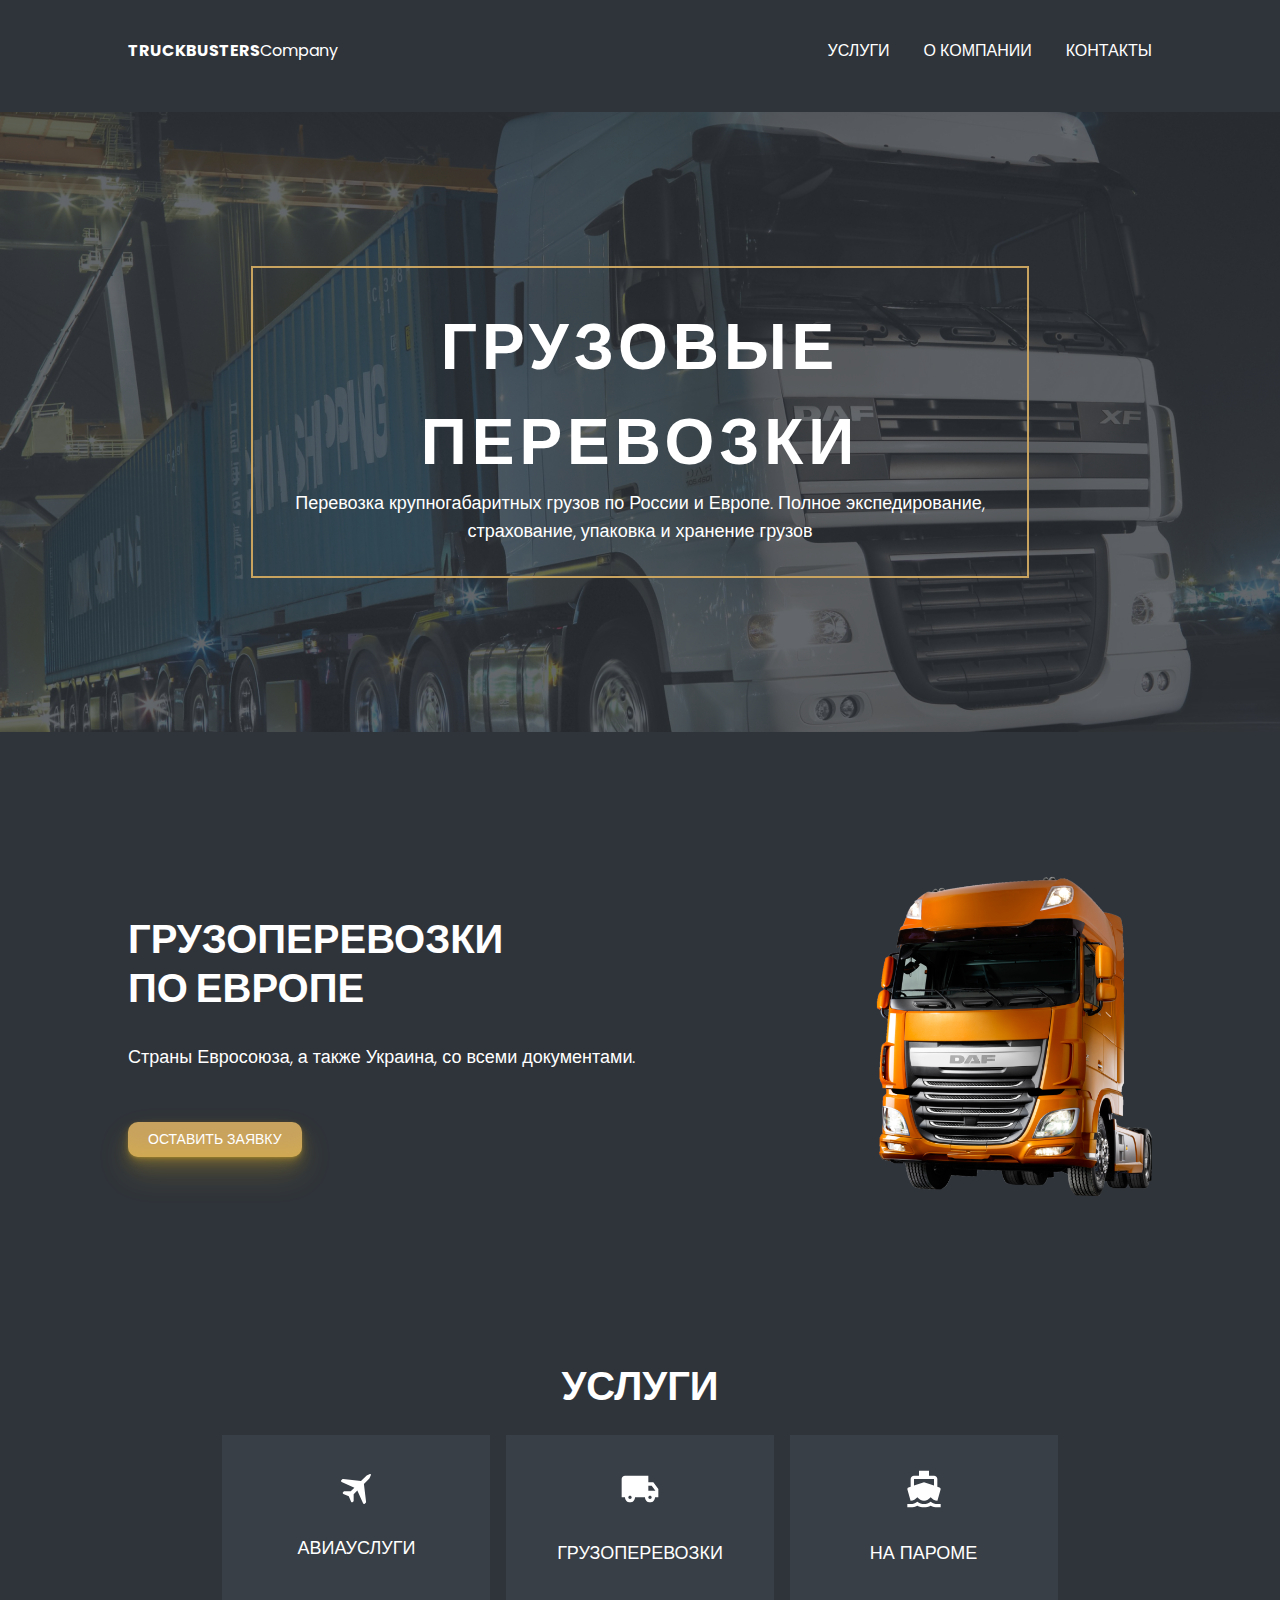
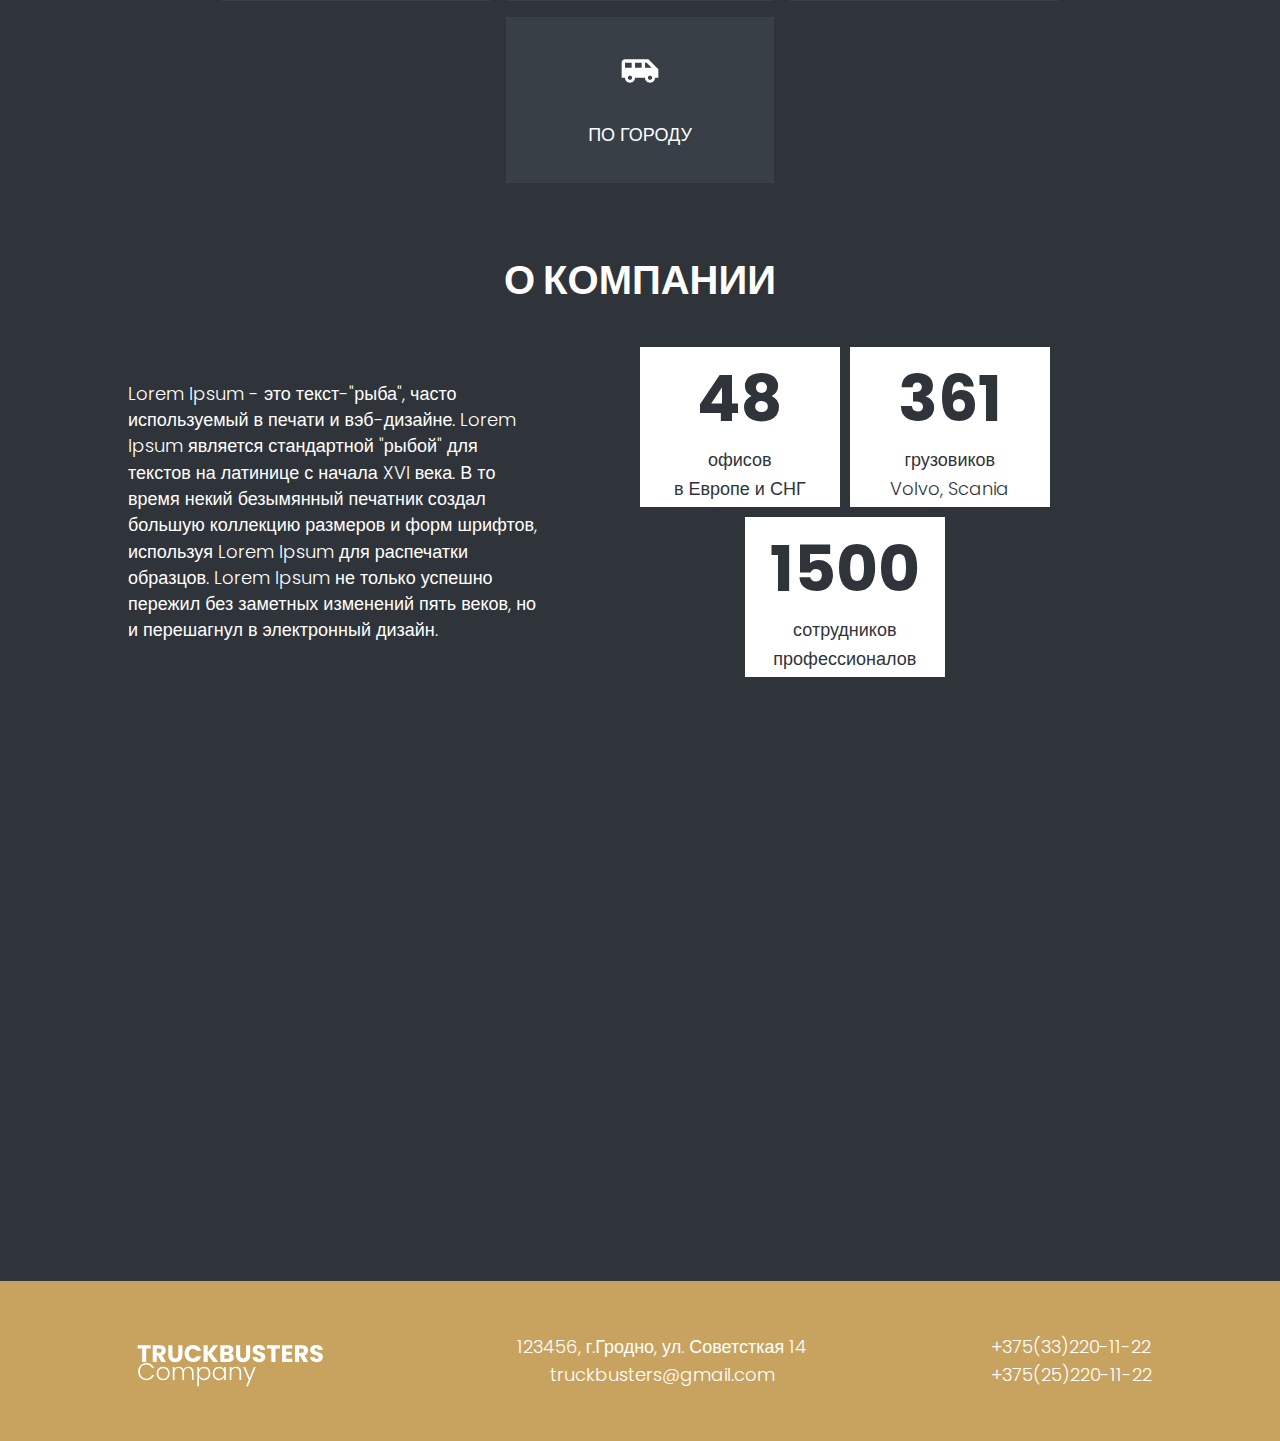
==== index.html @ eebf9e9f "UI fixes" ====
<!DOCTYPE html>
<html lang="ru">
<head>
    <meta charset="UTF-8"/>
    <meta http-equiv="X-UA-Compatible" content="IE=edge"/>
    <meta name="viewport" content="width=device-width, initial-scale=1.0"/>
    <link rel="stylesheet" href="./main.css"/>
    <title>TRUCKBUSTERS</title>
</head>
<body>
<nav class="nav">
    <div class="logo">
        <a href="./index.html"><strong>TRUCKBUSTERS</strong>Company</a>
    </div>
    <div class="nav-btns">
        <ul>
            <li><a href="#services">УСЛУГИ</a></li>
            <li><a href="#about-us">О КОМПАНИИ</a></li>
            <li><a href="#contacts">КОНТАКТЫ</a></li>
        </ul>
    </div>
</nav>
<section>
    <div
            style="
                    display: flex;
                    padding: 0 10%;
                    width: 100%;
                    height: 620px;
                    background-image: url(./media/MainImage.png);
                    background-position: center;
                    overflow: hidden;
                "
    >
        <div class="main__text">
            <div>
                <h1>грузовые перевозки</h1>
            </div>
            <div>
                <p>
                    Перевозка крупногабаритных грузов по России и
                    Европе. Полное экспедирование, страхование, упаковка
                    и хранение грузов
                </p>
            </div>
        </div>
    </div>
</section>
<section>
    <div class="scnd-screen">
        <div class="scnd-left">
            <div><h2>грузоперевозки</br>по европе</h2></div>
            <div style="margin: 30px 0 50px 0;">
                <p style="text-align: left;">
                    Страны Евросоюза, а также Украина, со всеми
                    документами.
                </p>
            </div>
            <div><a href="./form.html">
                <button class="form-btn" role="button">ОСТАВИТЬ ЗАЯВКУ</button>
            </a></div>
        </div>
        <div style="display: flex; align-items: center; justify-content: center; height: 75%">
            <img src="./media/daf-truck.png" alt="truck-img" style="aspect-ratio: 508/589; height: 320px; object-fit: contain"/>
        </div>
    </div>
</section>
<section>
    <div class="thrd-screen">
        <div style="text-align: center">
            <a id="services"></a>
            <h2>услуги</h2></a>
        </div>
        <div class="services">
            <a class="container-a" href="#open">
                <img src="./media/airplane-flight.svg"></img>
                <p>авиауслуги</p>
            </a>
            <a class="container-b" href="#open">
                <img src="./media/local_shipping.svg"></img>
                <p>грузоперевозки</p>
            </a>
            <a class="container-c" href="#open">
                <img src="./media/boat.svg"></img>
                <p>на пароме</p>
            </a>
            <a class="container-d" href="#open">
                <img src="./media/cityCar.svg"></img>
                <p>по городу</p>
            </a>
        </div>
    </div>
    <div id="modal" class="modal bounceIn">
        <div id="close_modal">+</div>
    <div class="modal_txt">Текст в модальном окне</div>
</div>
</section>
<section>
    <div class="frth-screen">
        <div>
            <a id='about-us'><h2>О КОМПАНИИ</h2></a>
        </div>
        <div style="display: flex; align-items: center; justify-content: space-evenly;">
            <div class="about-left">
                <p style="text-align: left; padding: 50px 0; line-height: 146.5%;">Lorem Ipsum - это текст-"рыба", часто
                    используемый в печати и вэб-дизайне. Lorem Ipsum является стандартной "рыбой" для текстов на латинице с
                    начала XVI века.
                    В то время некий безымянный печатник создал большую коллекцию размеров и форм шрифтов, используя Lorem
                    Ipsum для распечатки образцов.
                    Lorem Ipsum не только успешно пережил без заметных изменений пять веков, но и перешагнул в электронный
                    дизайн.</p>
            </div>
            <div class="about-right">
                <div class="block">
                    <h1>48</h1>
                    <p>офисов</br> в Европе и СНГ</p>
                </div>
                <div class="block">
                    <h1>361</h1>
                    <p>грузовиков</br>Volvo, Scania</p>
                </div>
                <div class="block">
                    <h1>1500</h1>
                    <p>сотрудников</br> профессионалов</p>
                </div>
            </div>
        </div>
    </div>
</section>
<section style="padding: 0; height: 550px">
    <iframe src="https://www.google.com/maps/embed?pb=!1m18!1m12!1m3!1d835.4663209471872!2d23.83007206125429!3d53.6816344120305!2m3!1f0!2f0!3f0!3m2!1i1024!2i768!4f13.1!3m3!1m2!1s0x46dfd625d04e0f91%3A0x3d5e65a04c38e688!2z0KHQvtCy0LXRgtGB0LrQsNGPINGD0LsuIDE0LCDQk9GA0L7QtNC90L4!5e0!3m2!1sru!2sby!4v1670261674907!5m2!1sru!2sby"
            width="100%" height="100%" style="border:0;" allowfullscreen="" loading="lazy"
            referrerpolicy="no-referrer-when-downgrade"></iframe>
</section>
<footer style="background-color: var(--gold); height: 160px;">
    <div style="display: flex; margin: 0 10%; align-items: center; justify-content: space-between; height: 100%;">
        <img src="./media/logo-footer.svg">
        <div style="display: flex; flex-direction: column;">
            <p>123456, г.Гродно, ул. Советсткая 14</p>
            <p>truckbusters@gmail.com</p>
        </div>
        <div style="display: flex; flex-direction: column;">
            <a id="contacts"><p>+375(33)220-11-22</p></a>
            <p>+375(25)220-11-22</p>
        </div>
    </div>
</footer>
<script src="./script.js"></script>
</body>
</html>
---- main.css ----
@import url("https://fonts.googleapis.com/css2?family=Poppins:wght@300;700&display=swap");
* {
    margin: 0;
    padding: 0;
    box-sizing: border-box;
    font-family: "Poppins", sans-serif;
}

:root {
    --dark: #2f343a;
    --gold: #c8a35f;
}
a {
    text-decoration: none;
    color: #fff;
    font-size: 16px;
    font-weight: 400;
    cursor: pointer;
}
h1 {
    display: inline-block;
    text-transform: uppercase;
    font-size: 64px;
    font-weight: bold;
    letter-spacing: 5px;
    color: #fff;
    text-align: center;
}
h2 {
    display: inline-block;
    text-transform: uppercase;
    font-size: 40px;
    font-weight: bold;
    color: #fff;
    text-align: left;
    line-height: 123.05%;
}

p {
    display: inline-block;
    font-family: "Poppins", sans-serif;
    font-size: 18px;
    font-weight: 300;
    color: #fff;
    text-align: center;
    line-height: 158.2%;
}
body {
    background-color: var(--dark);
    text-decoration: none;
    font-family: "Poppins", sans-serif;
}

section {
    padding: 0.75rem 0rem;
}

/* nav */
.nav {
    display: flex;
    height: 100px;
    justify-content: space-between;
    align-items: center;
    padding: 0 10%;
}
.nav-btns {
    gap: 30px;
}
ul li {
    list-style: none;
    display: inline-block;
}
li {
    padding-left: 30px;
}

/* main */

.main__text {
    display: flex;
    flex-direction: column;
    align-items: center;
    justify-content: center;
    margin: 15% 12%;
    border: 2px solid #c8a35f;
}

/* scnd screen */

.scnd-screen {
    display: flex;
    flex-direction: row;
    margin: 0 10%;
    min-height: 560px;
    align-items: center;
    justify-content: space-between;
}

.scnd-left {
    max-width: 50%;
}

.form-btn {
    background-color: #c8a35f;
    border-radius: 10px;
    box-shadow: rgba(252, 199, 41, 0.2) 0 -25px 18px -14px inset,
        rgba(252, 199, 41, 0.15) 0 1px 2px, rgba(252, 199, 41, 0.15) 0 2px 4px,
        rgba(252, 199, 41, 0.15) 0 4px 8px, rgba(252, 199, 41, 0.15) 0 8px 16px,
        rgba(252, 199, 41, 0.15) 0 16px 32px;
    color: #fff;
    cursor: pointer;
    display: inline-block;
    font-family: "Poppins", sans-serif;
    padding: 7px 20px;
    text-align: center;
    text-decoration: none;
    transition: all 250ms;
    border: 0;
    font-size: 14px;
    user-select: none;
    -webkit-user-select: none;
    touch-action: manipulation;
}

.form-btn:hover {
    box-shadow: rgba(252, 199, 41, 0.35) 0 -25px 18px -14px inset,
        rgba(252, 199, 41, 0.25) 0 1px 2px, rgba(252, 199, 41, 0.25) 0 2px 4px,
        rgba(252, 199, 41, 0.25) 0 4px 8px, rgba(252, 199, 41, 0.25) 0 8px 16px,
        rgba(252, 199, 41, 0.25) 0 16px 32px;
    transform: scale(1.05) rotate(-1deg);
}

/* third screen */

.thrd-screen {
    display: flex;
    flex-direction: column;
    padding: 0 10%;
    min-height: 467px;
    justify-content: space-evenly;
}

.container-a,
.container-b,
.container-c,
.container-d {
    display: flex;
    flex-direction: column;
    background-color: #393f47;
    width: 272px;
    height: 170px;
    border: 2px solid #2f343a;
    align-items: center;
    justify-content: center;
    cursor: pointer;
}

.container-a:hover,
.container-b:hover,
.container-c:hover,
.container-d:hover {
    background-color: #c8a35f;
    transition: ease-out 250ms;
}
.services {
    display: flex;
    flex-direction: row;
    justify-content: center;
    align-items: center;
    flex-wrap: wrap;
    gap: 0.725rem;
}

.services p {
    text-transform: uppercase;
    font-size: 18px;
    padding-top: 30px;
}

/* fourth screen*/

.frth-screen {
    display: flex;
    flex-direction: column;
    padding: 0 10%;
    min-height: 488px;
    justify-content: space-evenly;
    align-items: center;
}

.about-left {
    max-width: 40%;
}

.block {
    display: flex;
    flex-direction: column;
    align-items: center;
    justify-content: center;
    width: 200px;
    height: 160px;
    background-color: #fff;
    cursor: pointer;
}
.block:hover {
    box-shadow: rgba(252, 199, 41, 0.35) 0 -25px 18px -14px inset,
        rgba(252, 199, 41, 0.25) 0 1px 2px, rgba(252, 199, 41, 0.25) 0 2px 4px,
        rgba(252, 199, 41, 0.25) 0 4px 8px, rgba(252, 199, 41, 0.25) 0 8px 16px,
        rgba(252, 199, 41, 0.25) 0 16px 32px;
    transform: scale(1.05) rotate(-1deg);
    transition: all 250ms;
}
.block p {
    color: var(--dark);
}

.block h1 {
    color: var(--dark);
    letter-spacing: 0;
}
.about-right {
    display: flex;
    flex-wrap: wrap;
    align-items: center;
    justify-content: center;
    gap: 10px;
}

/* modal window */

.modal {
    display: none;
    background: #00000077;
    position: fixed;
    top: 0;
    left: 0;
    bottom: 0;
    right: 0;
    z-index: 2;
}
.modal_vis {
    display: block;
}
.body_block {
    overflow: hidden;
    margin-right: 17px;
}
#close_modal {
    color: #bfe2ff;
    font-size: 40px;
    font-weight: bold;
    font-family: "Poppins", sans-serif;
    width: 50px;
    height: 50px;
    line-height: 50px;
    text-align: center;
    margin: 20px;
    cursor: pointer;
    position: absolute;
    right: 0;
    transform: rotate(45deg);
    transition: all 0.6s;
    box-sizing: content-box;
}
#close_modal:hover {
    color: #fff;
    transform: rotate(135deg);
}
.modal_txt {
    box-shadow: 0 4px 12px rgba(0, 0, 0, 0.2), 0 16px 20px rgba(0, 0, 0, 0.2);
    background: #fff;
    padding: 30px;
    margin: 100px auto;
    max-width: 800px;
}
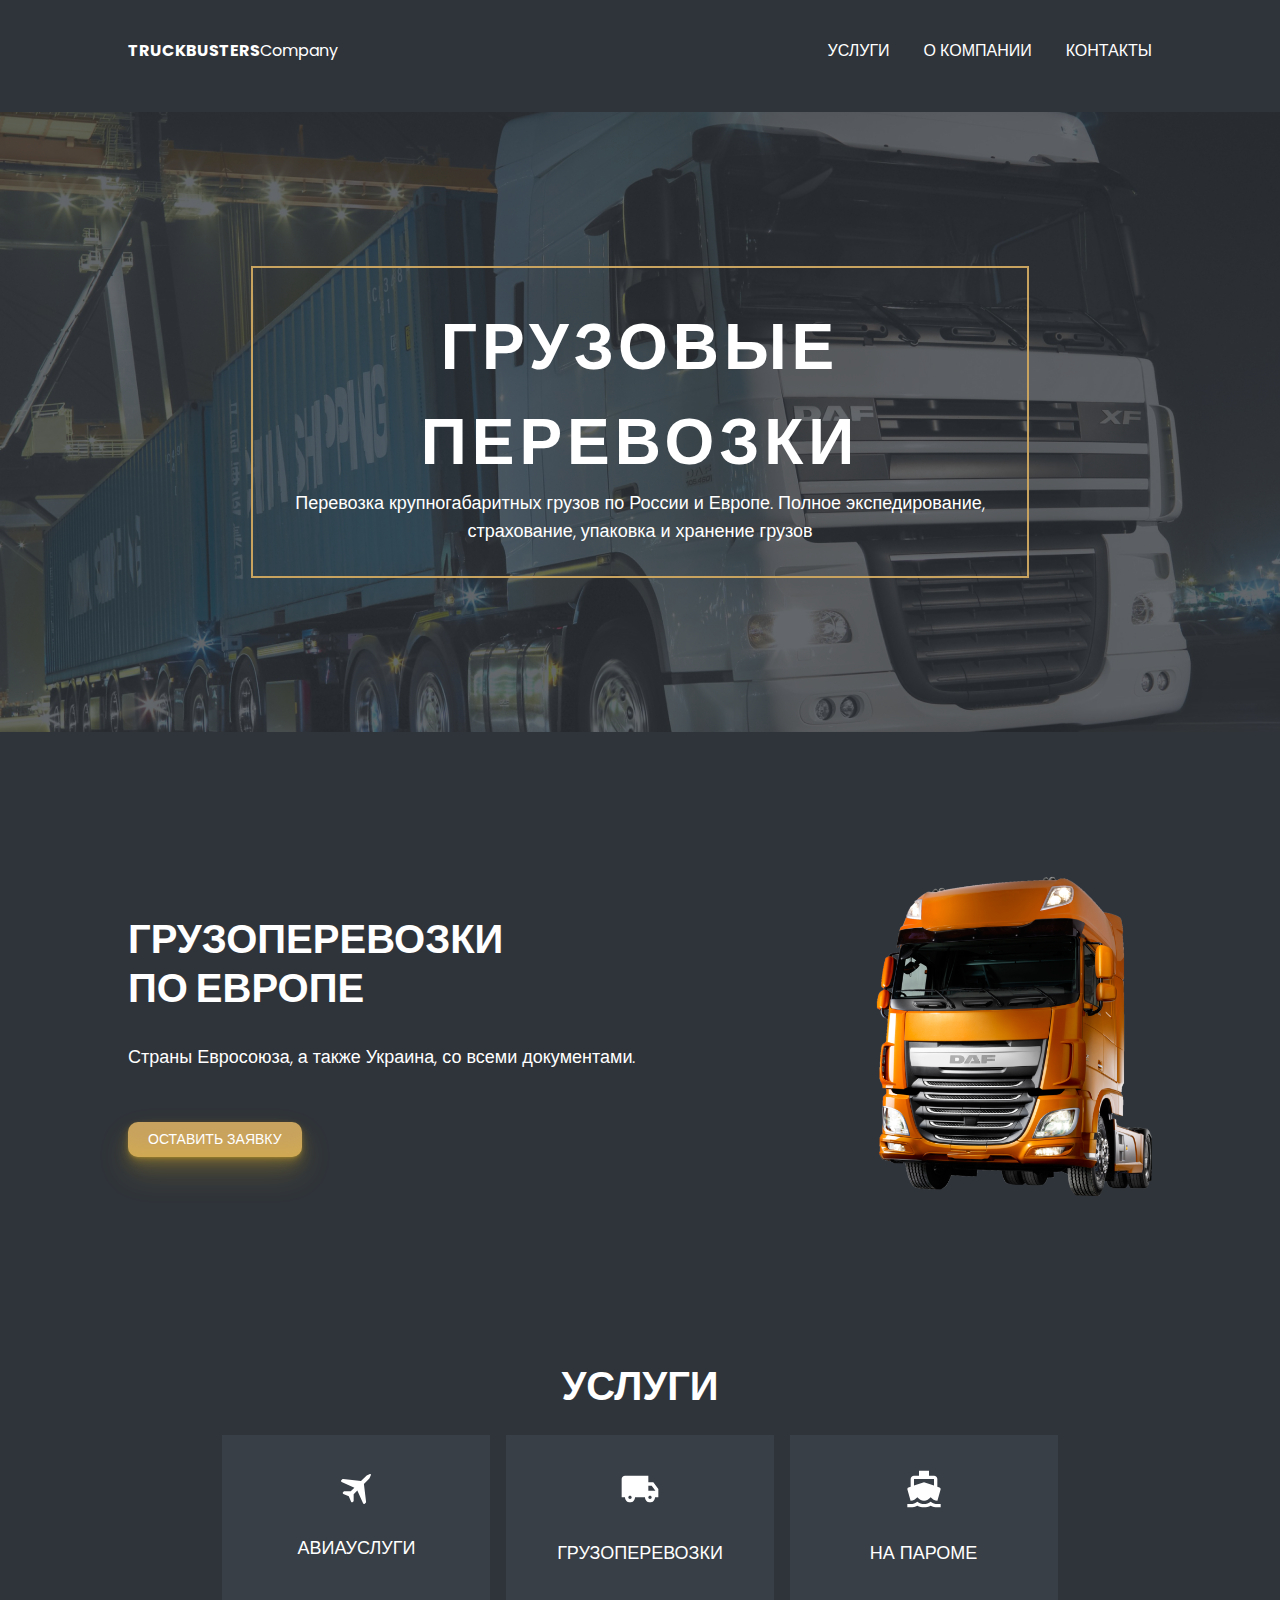
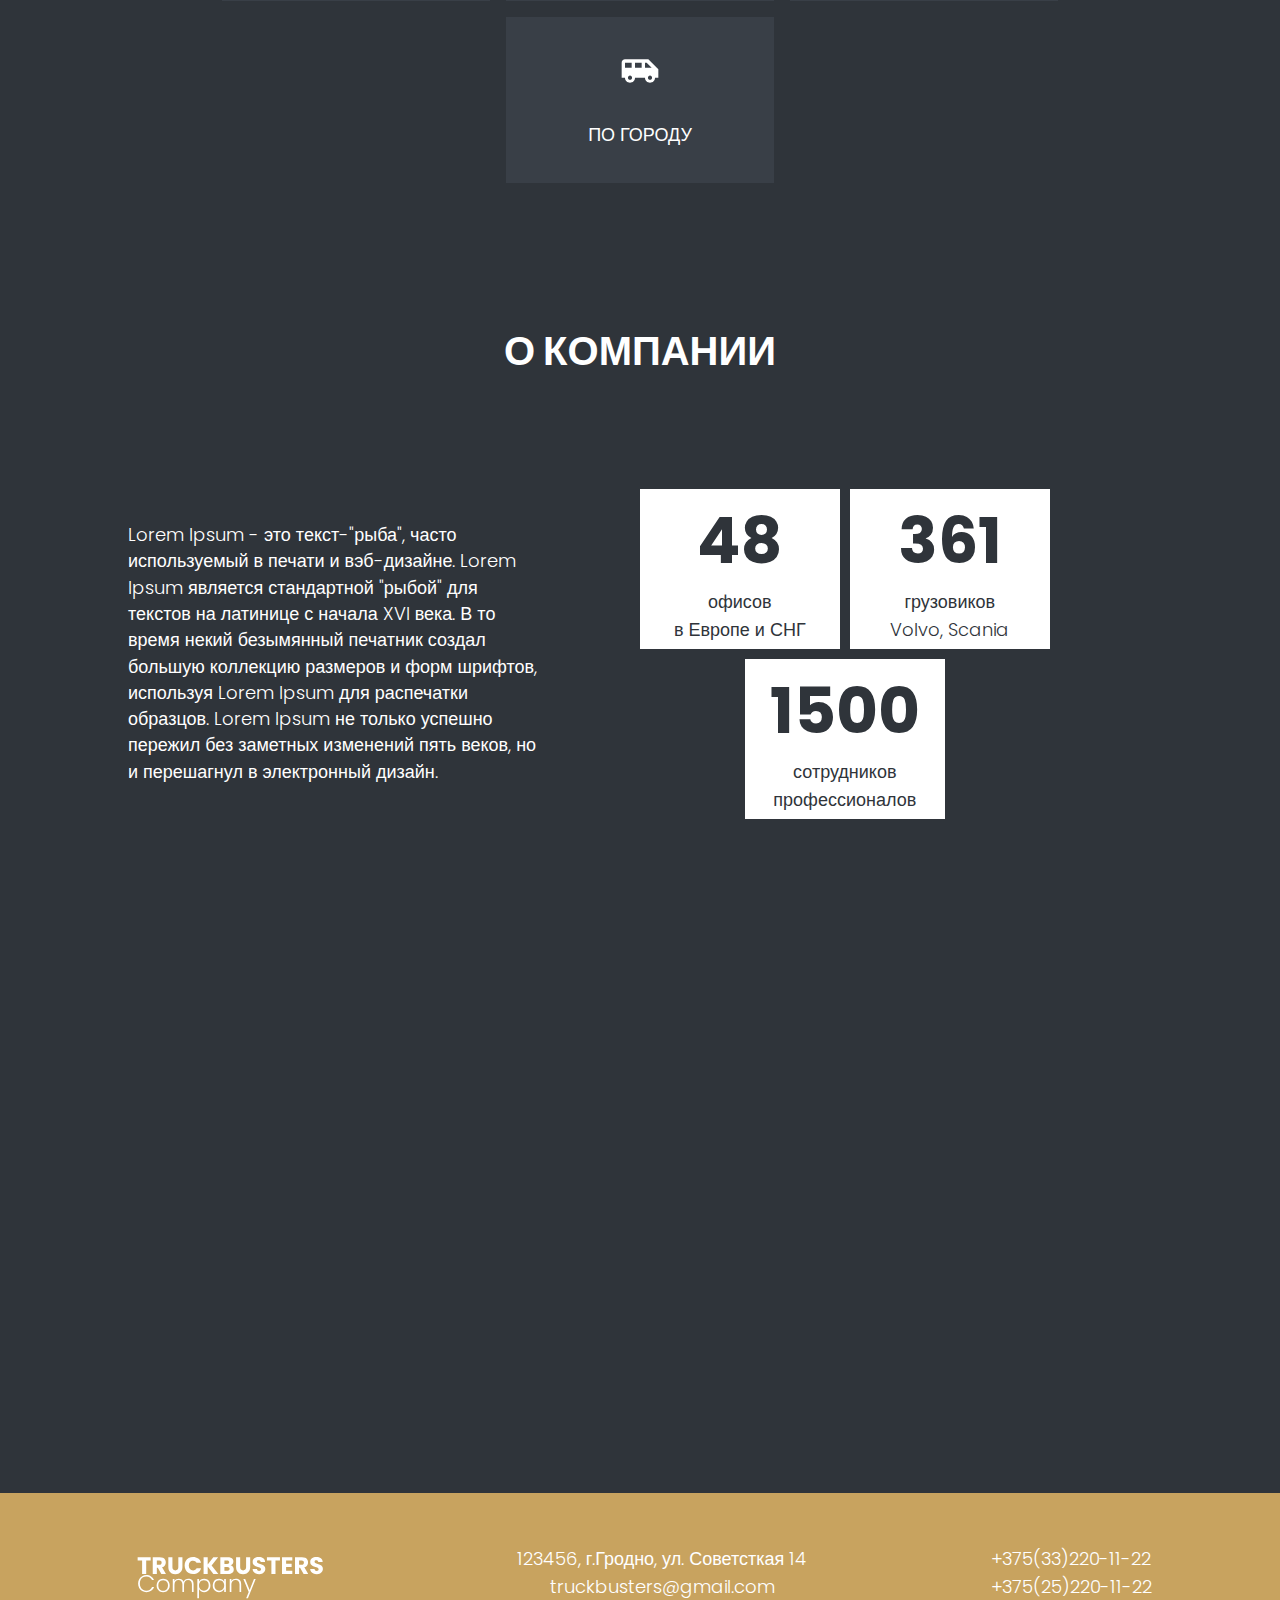
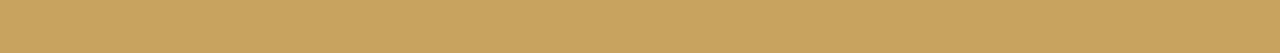
==== commit 5d58481f: "*Added media queries for tablets til 600px" ====
--- a/index.html
+++ b/index.html
@@ -19,18 +19,12 @@
             <li><a href="#contacts">КОНТАКТЫ</a></li>
         </ul>
     </div>
+    <div class="menu-btn">
+        <img src="./media/menu.svg">
+    </div>
 </nav>
 <section>
-    <div
-            style="
-                    display: flex;
-                    padding: 0 10%;
-                    width: 100%;
-                    height: 620px;
-                    background-image: url(./media/MainImage.png);
-                    background-position: center;
-                    overflow: hidden;
-                "
+    <div style="display: flex; padding: 0 10%; width: 100%; height: 620px; background-image: url(./media/MainImage.png); background-position: center; overflow: hidden;"
     >
         <div class="main__text">
             <div>
@@ -49,7 +43,7 @@
 <section>
     <div class="scnd-screen">
         <div class="scnd-left">
-            <div><h2>грузоперевозки</br>по европе</h2></div>
+            <div><h2>грузоперевозки<br/>по европе</h2></div>
             <div style="margin: 30px 0 50px 0;">
                 <p style="text-align: left;">
                     Страны Евросоюза, а также Украина, со всеми
@@ -61,7 +55,7 @@
             </a></div>
         </div>
         <div style="display: flex; align-items: center; justify-content: center; height: 75%">
-            <img src="./media/daf-truck.png" alt="truck-img" style="aspect-ratio: 508/589; height: 320px; object-fit: contain"/>
+            <img class="daf-truck" src="./media/daf-truck.png" alt="truck-img"/>
         </div>
     </div>
 </section>
@@ -69,31 +63,71 @@
     <div class="thrd-screen">
         <div style="text-align: center">
             <a id="services"></a>
-            <h2>услуги</h2></a>
+            <h2>услуги</h2>
         </div>
-        <div class="services">
-            <a class="container-a" href="#open">
-                <img src="./media/airplane-flight.svg"></img>
+        <div class="services" id="services_modals">
+            <div class="service_container" data-modal-id="flight">
+                <img alt="service picture" src="./media/airplane-flight.svg"/>
                 <p>авиауслуги</p>
-            </a>
-            <a class="container-b" href="#open">
-                <img src="./media/local_shipping.svg"></img>
+            </div>
+            <div class="service_container" data-modal-id="local_shipping">
+                <img alt="service picture" src="./media/local_shipping.svg"/>
                 <p>грузоперевозки</p>
-            </a>
-            <a class="container-c" href="#open">
-                <img src="./media/boat.svg"></img>
+            </div>
+            <div class="service_container" data-modal-id="boat">
+                <img alt="service picture" src="./media/boat.svg"/>
                 <p>на пароме</p>
-            </a>
-            <a class="container-d" href="#open">
-                <img src="./media/cityCar.svg"></img>
+            </div>
+            <div class="service_container" data-modal-id="car">
+                <img alt="service picture" src="./media/cityCar.svg"/>
                 <p>по городу</p>
-            </a>
+            </div>
         </div>
     </div>
-    <div id="modal" class="modal bounceIn">
-        <div id="close_modal">+</div>
-    <div class="modal_txt">Текст в модальном окне</div>
-</div>
+    <dialog id="flight">
+        <div class="modal_container">
+            <h2 style="text-align: center">Авиаперевозки от TruckBusters</h2>
+            <p>
+                Выгодно, быстро и надежно - это про авиаперевозки от TruckBusters!
+                <span>Lorem ipsum dolor sit amet, consectetur adipisicing elit. Blanditiis dolore expedita facere illo iure maxime ratione! Consectetur, dolorum, reiciendis! Ea in libero odit quas sunt? Incidunt laborum porro temporibus voluptatem?</span><span>Amet atque consequuntur cum deserunt eaque esse eveniet exercitationem harum laboriosam laborum minima molestiae nobis nulla odit officia quae quasi quo quos rerum sapiente soluta, sunt tenetur totam velit voluptas.</span>
+            </p>
+
+            <button class="modal_close">Закрыть</button>
+        </div>
+    </dialog>
+    <dialog id="local_shipping">
+        <div class="modal_container">
+            <h2 style="text-align: center">Грузоперевозки от TruckBusters</h2>
+            <p>
+                Выгодно, быстро и надежно - это про авиаперевозки от TruckBusters!
+                <span>Lorem ipsum dolor sit amet, consectetur adipisicing elit. Blanditiis dolore expedita facere illo iure maxime ratione! Consectetur, dolorum, reiciendis! Ea in libero odit quas sunt? Incidunt laborum porro temporibus voluptatem?</span><span>Amet atque consequuntur cum deserunt eaque esse eveniet exercitationem harum laboriosam laborum minima molestiae nobis nulla odit officia quae quasi quo quos rerum sapiente soluta, sunt tenetur totam velit voluptas.</span>
+            </p>
+
+            <button class="modal_close">Закрыть</button>
+        </div>
+    </dialog>
+    <dialog id="boat">
+        <div class="modal_container">
+            <h2 style="text-align: center">Перевозки на пароме от TruckBusters</h2>
+            <p>
+                Выгодно, быстро и надежно - это про авиаперевозки от TruckBusters!
+                <span>Lorem ipsum dolor sit amet, consectetur adipisicing elit. Blanditiis dolore expedita facere illo iure maxime ratione! Consectetur, dolorum, reiciendis! Ea in libero odit quas sunt? Incidunt laborum porro temporibus voluptatem?</span><span>Amet atque consequuntur cum deserunt eaque esse eveniet exercitationem harum laboriosam laborum minima molestiae nobis nulla odit officia quae quasi quo quos rerum sapiente soluta, sunt tenetur totam velit voluptas.</span>
+            </p>
+
+            <button class="modal_close">Закрыть</button>
+        </div>
+    </dialog>
+    <dialog id="car">
+        <div class="modal_container">
+            <h2 style="text-align: center">Городские перевозки от TruckBusters</h2>
+            <p>
+                Выгодно, быстро и надежно - это про авиаперевозки от TruckBusters!
+                <span>Lorem ipsum dolor sit amet, consectetur adipisicing elit. Blanditiis dolore expedita facere illo iure maxime ratione! Consectetur, dolorum, reiciendis! Ea in libero odit quas sunt? Incidunt laborum porro temporibus voluptatem?</span><span>Amet atque consequuntur cum deserunt eaque esse eveniet exercitationem harum laboriosam laborum minima molestiae nobis nulla odit officia quae quasi quo quos rerum sapiente soluta, sunt tenetur totam velit voluptas.</span>
+            </p>
+
+            <button class="modal_close">Закрыть</button>
+        </div>
+    </dialog>
 </section>
 <section>
     <div class="frth-screen">
@@ -103,25 +137,28 @@
         <div style="display: flex; align-items: center; justify-content: space-evenly;">
             <div class="about-left">
                 <p style="text-align: left; padding: 50px 0; line-height: 146.5%;">Lorem Ipsum - это текст-"рыба", часто
-                    используемый в печати и вэб-дизайне. Lorem Ipsum является стандартной "рыбой" для текстов на латинице с
+                    используемый в печати и вэб-дизайне. Lorem Ipsum является стандартной "рыбой" для текстов на
+                    латинице с
                     начала XVI века.
-                    В то время некий безымянный печатник создал большую коллекцию размеров и форм шрифтов, используя Lorem
+                    В то время некий безымянный печатник создал большую коллекцию размеров и форм шрифтов, используя
+                    Lorem
                     Ipsum для распечатки образцов.
-                    Lorem Ipsum не только успешно пережил без заметных изменений пять веков, но и перешагнул в электронный
+                    Lorem Ipsum не только успешно пережил без заметных изменений пять веков, но и перешагнул в
+                    электронный
                     дизайн.</p>
             </div>
             <div class="about-right">
                 <div class="block">
                     <h1>48</h1>
-                    <p>офисов</br> в Европе и СНГ</p>
+                    <p>офисов<br/> в Европе и СНГ</p>
                 </div>
                 <div class="block">
                     <h1>361</h1>
-                    <p>грузовиков</br>Volvo, Scania</p>
+                    <p>грузовиков<br/>Volvo, Scania</p>
                 </div>
                 <div class="block">
                     <h1>1500</h1>
-                    <p>сотрудников</br> профессионалов</p>
+                    <p>сотрудников<br/> профессионалов</p>
                 </div>
             </div>
         </div>
@@ -134,17 +171,17 @@
 </section>
 <footer style="background-color: var(--gold); height: 160px;">
     <div style="display: flex; margin: 0 10%; align-items: center; justify-content: space-between; height: 100%;">
-        <img src="./media/logo-footer.svg">
+        <img alt="logo" src="./media/logo-footer.svg">
         <div style="display: flex; flex-direction: column;">
-            <p>123456, г.Гродно, ул. Советсткая 14</p>
-            <p>truckbusters@gmail.com</p>
+            <p class="footer-p">123456, г.Гродно, ул. Советсткая 14</p>
+            <p class="footer-p">truckbusters@gmail.com</p>
         </div>
         <div style="display: flex; flex-direction: column;">
-            <a id="contacts"><p>+375(33)220-11-22</p></a>
-            <p>+375(25)220-11-22</p>
+            <a id="contacts"><p class="footer-p">+375(33)220-11-22</p></a>
+            <p class="footer-p">+375(25)220-11-22</p>
         </div>
     </div>
 </footer>
-<script src="./script.js"></script>
+<script defer src="./script.js"></script>
 </body>
 </html>
--- a/main.css
+++ b/main.css
@@ -1,4 +1,5 @@
 @import url("https://fonts.googleapis.com/css2?family=Poppins:wght@300;700&display=swap");
+
 * {
     margin: 0;
     padding: 0;
@@ -10,6 +11,7 @@
     --dark: #2f343a;
     --gold: #c8a35f;
 }
+
 a {
     text-decoration: none;
     color: #fff;
@@ -17,6 +19,7 @@
     font-weight: 400;
     cursor: pointer;
 }
+
 h1 {
     display: inline-block;
     text-transform: uppercase;
@@ -26,6 +29,7 @@
     color: #fff;
     text-align: center;
 }
+
 h2 {
     display: inline-block;
     text-transform: uppercase;
@@ -45,6 +49,7 @@
     text-align: center;
     line-height: 158.2%;
 }
+
 body {
     background-color: var(--dark);
     text-decoration: none;
@@ -52,7 +57,20 @@
 }
 
 section {
-    padding: 0.75rem 0rem;
+    padding: 0.75rem 0;
+}
+
+dialog {
+    background: var(--dark);
+    margin: auto;
+    border: 1px solid #161616;
+    border-radius: 0.625rem;
+    box-shadow: 3px 3px 29px -5px rgba(0, 0, 0, 0.55);
+    padding: 1rem;
+}
+
+dialog::backdrop {
+    background: rgba(9, 9, 9, 0.55);
 }
 
 /* nav */
@@ -63,17 +81,23 @@
     align-items: center;
     padding: 0 10%;
 }
+
 .nav-btns {
     gap: 30px;
 }
+
 ul li {
     list-style: none;
     display: inline-block;
 }
+
 li {
     padding-left: 30px;
 }
 
+.menu-btn {
+    display: none;
+}
 /* main */
 
 .main__text {
@@ -83,6 +107,7 @@
     justify-content: center;
     margin: 15% 12%;
     border: 2px solid #c8a35f;
+    padding: 1rem;
 }
 
 /* scnd screen */
@@ -104,9 +129,9 @@
     background-color: #c8a35f;
     border-radius: 10px;
     box-shadow: rgba(252, 199, 41, 0.2) 0 -25px 18px -14px inset,
-        rgba(252, 199, 41, 0.15) 0 1px 2px, rgba(252, 199, 41, 0.15) 0 2px 4px,
-        rgba(252, 199, 41, 0.15) 0 4px 8px, rgba(252, 199, 41, 0.15) 0 8px 16px,
-        rgba(252, 199, 41, 0.15) 0 16px 32px;
+    rgba(252, 199, 41, 0.15) 0 1px 2px, rgba(252, 199, 41, 0.15) 0 2px 4px,
+    rgba(252, 199, 41, 0.15) 0 4px 8px, rgba(252, 199, 41, 0.15) 0 8px 16px,
+    rgba(252, 199, 41, 0.15) 0 16px 32px;
     color: #fff;
     cursor: pointer;
     display: inline-block;
@@ -124,10 +149,16 @@
 
 .form-btn:hover {
     box-shadow: rgba(252, 199, 41, 0.35) 0 -25px 18px -14px inset,
-        rgba(252, 199, 41, 0.25) 0 1px 2px, rgba(252, 199, 41, 0.25) 0 2px 4px,
-        rgba(252, 199, 41, 0.25) 0 4px 8px, rgba(252, 199, 41, 0.25) 0 8px 16px,
-        rgba(252, 199, 41, 0.25) 0 16px 32px;
+    rgba(252, 199, 41, 0.25) 0 1px 2px, rgba(252, 199, 41, 0.25) 0 2px 4px,
+    rgba(252, 199, 41, 0.25) 0 4px 8px, rgba(252, 199, 41, 0.25) 0 8px 16px,
+    rgba(252, 199, 41, 0.25) 0 16px 32px;
     transform: scale(1.05) rotate(-1deg);
+}
+
+.daf-truck {
+    aspect-ratio: 508/589;
+    height: 320px;
+    object-fit: contain;
 }
 
 /* third screen */
@@ -140,10 +171,7 @@
     justify-content: space-evenly;
 }
 
-.container-a,
-.container-b,
-.container-c,
-.container-d {
+.service_container {
     display: flex;
     flex-direction: column;
     background-color: #393f47;
@@ -155,13 +183,16 @@
     cursor: pointer;
 }
 
-.container-a:hover,
-.container-b:hover,
-.container-c:hover,
-.container-d:hover {
+.service_container > * {
+    pointer-events: none;
+    user-select: none;
+}
+
+.service_container:hover {
     background-color: #c8a35f;
     transition: ease-out 250ms;
 }
+
 .services {
     display: flex;
     flex-direction: row;
@@ -177,13 +208,25 @@
     padding-top: 30px;
 }
 
+.modal_close {
+    width: fit-content;
+    padding: 0.5rem 2rem;
+}
+
+.modal_container {
+    display: flex;
+    flex-direction: column;
+    align-items: center;
+    gap: 0.675rem;
+}
+
 /* fourth screen*/
 
 .frth-screen {
     display: flex;
     flex-direction: column;
     padding: 0 10%;
-    min-height: 488px;
+    min-height: 700px;
     justify-content: space-evenly;
     align-items: center;
 }
@@ -202,14 +245,16 @@
     background-color: #fff;
     cursor: pointer;
 }
+
 .block:hover {
     box-shadow: rgba(252, 199, 41, 0.35) 0 -25px 18px -14px inset,
-        rgba(252, 199, 41, 0.25) 0 1px 2px, rgba(252, 199, 41, 0.25) 0 2px 4px,
-        rgba(252, 199, 41, 0.25) 0 4px 8px, rgba(252, 199, 41, 0.25) 0 8px 16px,
-        rgba(252, 199, 41, 0.25) 0 16px 32px;
+    rgba(252, 199, 41, 0.25) 0 1px 2px, rgba(252, 199, 41, 0.25) 0 2px 4px,
+    rgba(252, 199, 41, 0.25) 0 4px 8px, rgba(252, 199, 41, 0.25) 0 8px 16px,
+    rgba(252, 199, 41, 0.25) 0 16px 32px;
     transform: scale(1.05) rotate(-1deg);
     transition: all 250ms;
 }
+
 .block p {
     color: var(--dark);
 }
@@ -218,6 +263,7 @@
     color: var(--dark);
     letter-spacing: 0;
 }
+
 .about-right {
     display: flex;
     flex-wrap: wrap;
@@ -238,13 +284,16 @@
     right: 0;
     z-index: 2;
 }
+
 .modal_vis {
     display: block;
 }
+
 .body_block {
     overflow: hidden;
     margin-right: 17px;
 }
+
 #close_modal {
     color: #bfe2ff;
     font-size: 40px;
@@ -262,10 +311,12 @@
     transition: all 0.6s;
     box-sizing: content-box;
 }
+
 #close_modal:hover {
     color: #fff;
     transform: rotate(135deg);
 }
+
 .modal_txt {
     box-shadow: 0 4px 12px rgba(0, 0, 0, 0.2), 0 16px 20px rgba(0, 0, 0, 0.2);
     background: #fff;
@@ -273,3 +324,46 @@
     margin: 100px auto;
     max-width: 800px;
 }
+
+/* media queries */
+
+@media (max-width: 800px) {
+    h2 {
+        font-size: 32px;
+    }
+    p {
+        font-size: 16px;
+    }
+    .nav-btns {
+        display: none;
+    }
+    .menu-btn {
+        display: block;
+    }
+}
+
+@media (min-width: 800px) {
+    .nav-btns {
+        display: flex;
+    }
+}
+
+@media (max-width: 720px) {
+    h1 {
+        font-size: 40px;
+    }
+    h2 {
+        font-size: 24px;
+    }
+    .daf-truck {
+        height: 260px;
+    }
+    .footer-p {
+        font-size: 12px;
+    }
+}
+@media (max-width: 580px) {
+    h1 {
+        font-size: 32px;
+    }
+}
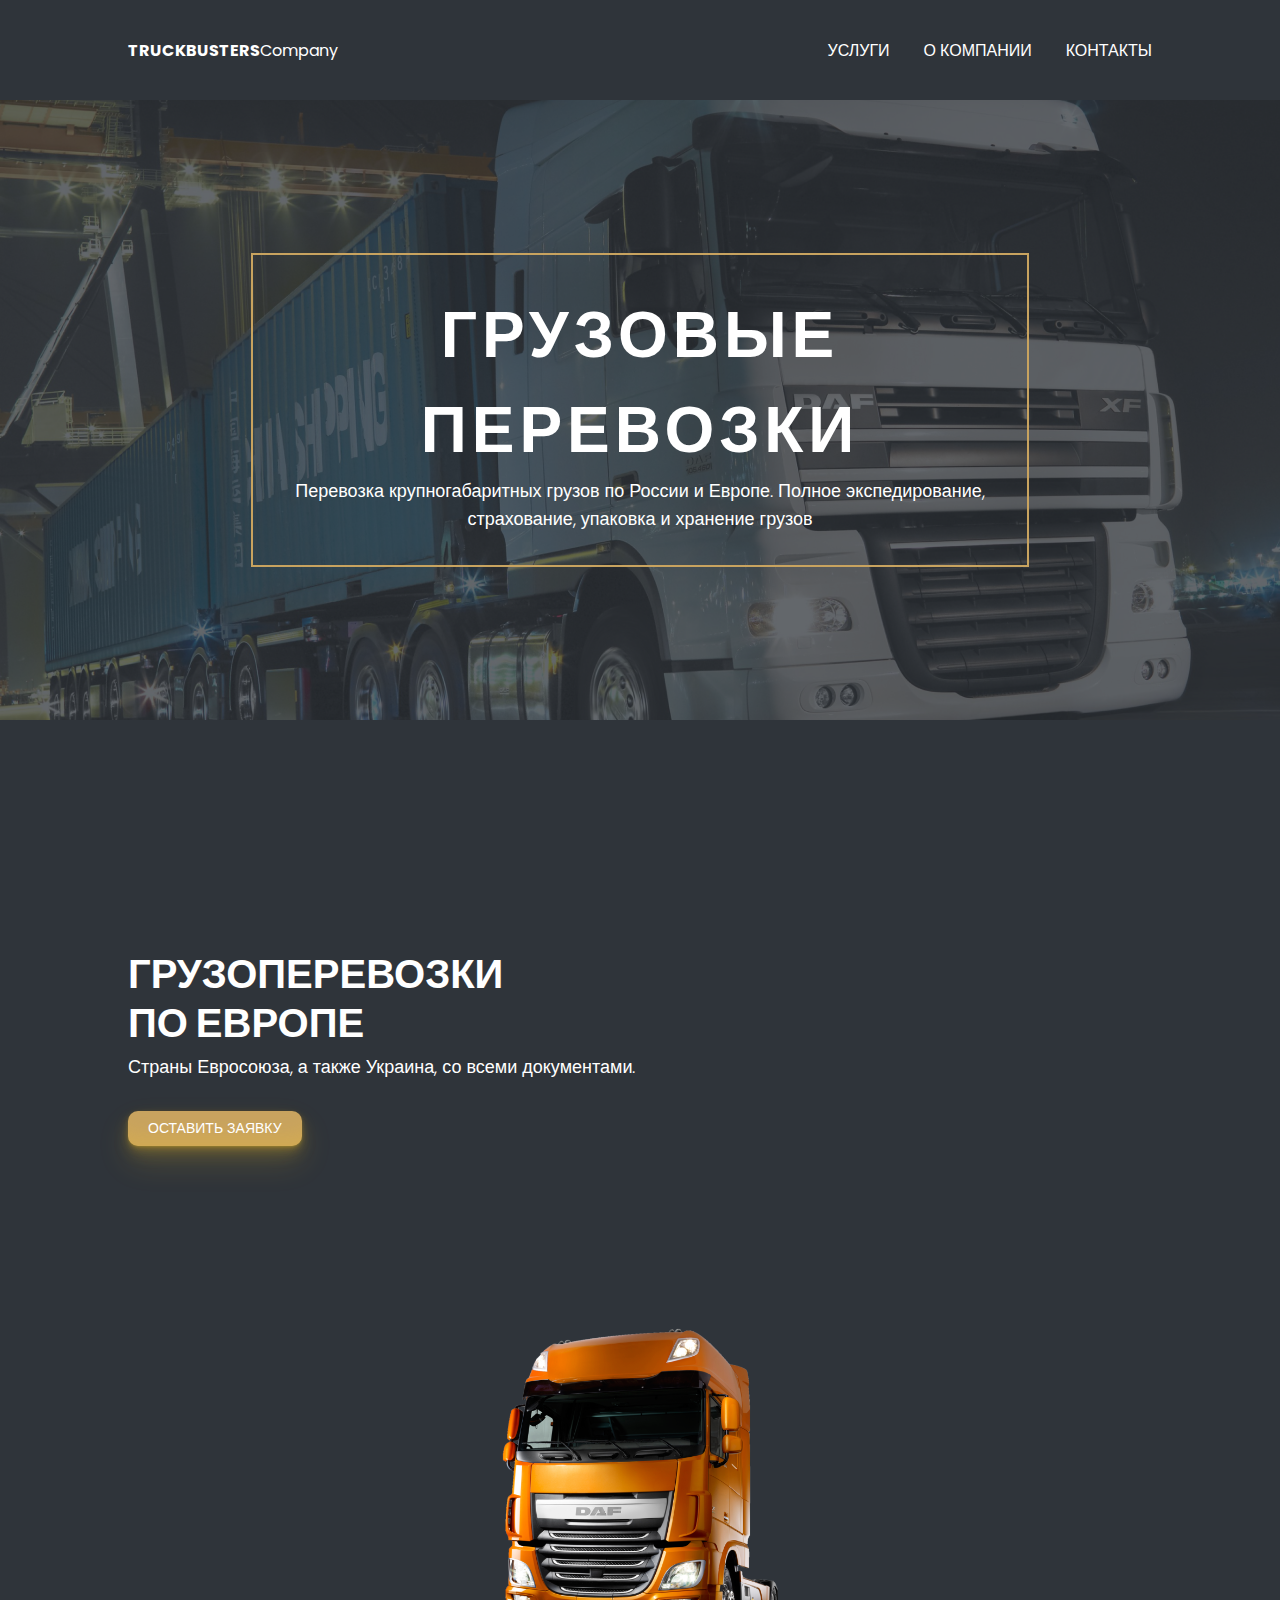
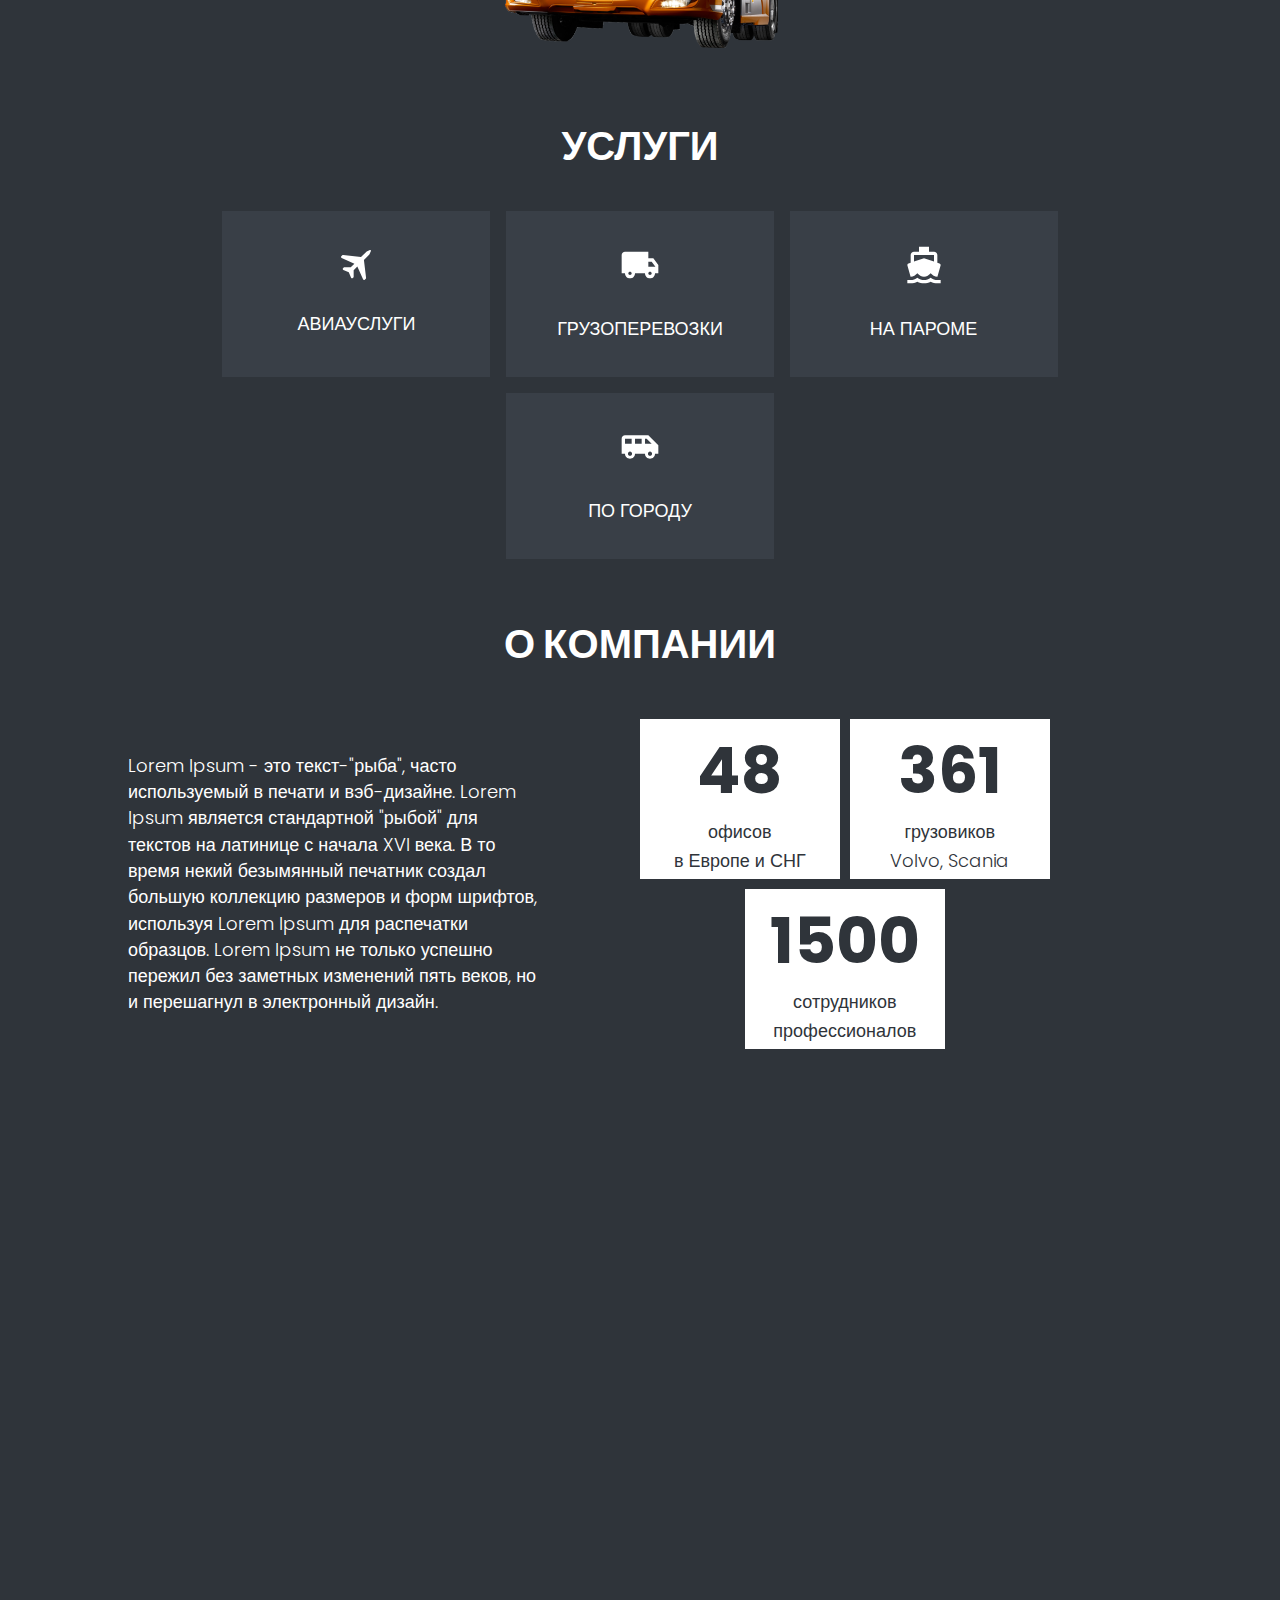
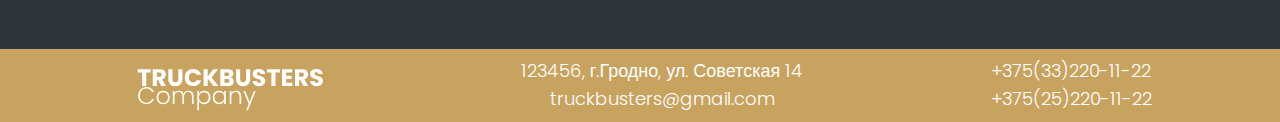
==== commit 3fe85d75: "* Implement responsive CSS styles" ====
--- a/index.html
+++ b/index.html
@@ -19,43 +19,36 @@
             <li><a href="#contacts">КОНТАКТЫ</a></li>
         </ul>
     </div>
-    <div class="menu-btn">
-        <img src="./media/menu.svg">
+    <div class="nav-burger">
+        <img alt="burger menu" src="media/menu-icon.svg" style="width: 100%; height: 100%; object-fit: contain"/>
     </div>
 </nav>
-<section>
-    <div style="display: flex; padding: 0 10%; width: 100%; height: 620px; background-image: url(./media/MainImage.png); background-position: center; overflow: hidden;"
-    >
-        <div class="main__text">
-            <div>
-                <h1>грузовые перевозки</h1>
-            </div>
-            <div>
-                <p>
-                    Перевозка крупногабаритных грузов по России и
-                    Европе. Полное экспедирование, страхование, упаковка
-                    и хранение грузов
-                </p>
-            </div>
+<section style="padding: 0;">
+    <div class="main_text_bg">
+        <div class="main_text">
+            <h1>грузовые перевозки</h1>
+            <p>
+                Перевозка крупногабаритных грузов по России и
+                Европе. Полное экспедирование, страхование, упаковка
+                и хранение грузов
+            </p>
         </div>
     </div>
 </section>
-<section>
+<section style="padding: 3rem 0;">
     <div class="scnd-screen">
         <div class="scnd-left">
-            <div><h2>грузоперевозки<br/>по европе</h2></div>
-            <div style="margin: 30px 0 50px 0;">
-                <p style="text-align: left;">
-                    Страны Евросоюза, а также Украина, со всеми
-                    документами.
-                </p>
-            </div>
-            <div><a href="./form.html">
+            <h2>грузоперевозки<br/>по европе</h2>
+            <p style="text-align: left; margin: 5px 0 30px 0;">
+                Страны Евросоюза, а также Украина, со всеми
+                документами.
+            </p>
+            <a href="./form.html">
                 <button class="form-btn" role="button">ОСТАВИТЬ ЗАЯВКУ</button>
             </a></div>
         </div>
         <div style="display: flex; align-items: center; justify-content: center; height: 75%">
-            <img class="daf-truck" src="./media/daf-truck.png" alt="truck-img"/>
+            <img src="./media/daf-truck.png" alt="truck-img" class="truck-img"/>
         </div>
     </div>
 </section>
@@ -169,19 +162,19 @@
             width="100%" height="100%" style="border:0;" allowfullscreen="" loading="lazy"
             referrerpolicy="no-referrer-when-downgrade"></iframe>
 </section>
-<footer style="background-color: var(--gold); height: 160px;">
-    <div style="display: flex; margin: 0 10%; align-items: center; justify-content: space-between; height: 100%;">
-        <img alt="logo" src="./media/logo-footer.svg">
-        <div style="display: flex; flex-direction: column;">
-            <p class="footer-p">123456, г.Гродно, ул. Советсткая 14</p>
-            <p class="footer-p">truckbusters@gmail.com</p>
-        </div>
-        <div style="display: flex; flex-direction: column;">
-            <a id="contacts"><p class="footer-p">+375(33)220-11-22</p></a>
-            <p class="footer-p">+375(25)220-11-22</p>
-        </div>
+<footer>
+    <img alt="logo" src="./media/logo-footer.svg">
+    <div style="display: flex; flex-direction: column;">
+        <p>123456, г.Гродно, ул. Советская 14</p>
+        <p>truckbusters@gmail.com</p>
+    </div>
+    <div style="display: flex; flex-direction: column;">
+        <a id="contacts"><p>+375(33)220-11-22</p></a>
+        <p>+375(25)220-11-22</p>
     </div>
 </footer>
+
+<!-- Modals script -->
 <script defer src="./script.js"></script>
 </body>
 </html>
--- a/main.css
+++ b/main.css
@@ -10,12 +10,13 @@
 :root {
     --dark: #2f343a;
     --gold: #c8a35f;
+    font-size: 16px;
 }
 
 a {
     text-decoration: none;
     color: #fff;
-    font-size: 16px;
+    font-size: 1rem;
     font-weight: 400;
     cursor: pointer;
 }
@@ -23,7 +24,7 @@
 h1 {
     display: inline-block;
     text-transform: uppercase;
-    font-size: 64px;
+    font-size: 4rem;
     font-weight: bold;
     letter-spacing: 5px;
     color: #fff;
@@ -33,7 +34,7 @@
 h2 {
     display: inline-block;
     text-transform: uppercase;
-    font-size: 40px;
+    font-size: 2.5rem;
     font-weight: bold;
     color: #fff;
     text-align: left;
@@ -43,7 +44,7 @@
 p {
     display: inline-block;
     font-family: "Poppins", sans-serif;
-    font-size: 18px;
+    font-size: 1.125rem;
     font-weight: 300;
     color: #fff;
     text-align: center;
@@ -73,6 +74,16 @@
     background: rgba(9, 9, 9, 0.55);
 }
 
+footer {
+    display: flex;
+    padding-block: 0.5rem;
+    padding-inline: 10%;
+    align-items: center;
+    justify-content: space-between;
+    height: 100%;
+    background-color: var(--gold);
+}
+
 /* nav */
 .nav {
     display: flex;
@@ -84,6 +95,12 @@
 
 .nav-btns {
     gap: 30px;
+}
+
+.nav-burger {
+    display: none;
+    width: 35px;
+    height: 35px;
 }
 
 ul li {
@@ -95,19 +112,30 @@
     padding-left: 30px;
 }
 
-.menu-btn {
-    display: none;
-}
 /* main */
 
-.main__text {
+.main_text_bg {
+    display: flex;
+    align-items: center;
+    justify-content: center;
+    padding-block: 0;
+    padding-inline: 10%;
+    width: 100%;
+    height: 620px;
+    background-image: url(./media/MainImage.png);
+    background-position: center;
+    overflow: hidden;
+}
+
+.main_text {
     display: flex;
     flex-direction: column;
     align-items: center;
     justify-content: center;
     margin: 15% 12%;
     border: 2px solid #c8a35f;
-    padding: 1rem;
+    padding: 2rem 1rem;
+    height: fit-content;
 }
 
 /* scnd screen */
@@ -122,6 +150,8 @@
 }
 
 .scnd-left {
+    display: flex;
+    flex-direction: column;
     max-width: 50%;
 }
 
@@ -155,12 +185,6 @@
     transform: scale(1.05) rotate(-1deg);
 }
 
-.daf-truck {
-    aspect-ratio: 508/589;
-    height: 320px;
-    object-fit: contain;
-}
-
 /* third screen */
 
 .thrd-screen {
@@ -169,6 +193,7 @@
     padding: 0 10%;
     min-height: 467px;
     justify-content: space-evenly;
+    gap: 24px;
 }
 
 .service_container {
@@ -226,9 +251,10 @@
     display: flex;
     flex-direction: column;
     padding: 0 10%;
-    min-height: 700px;
+    min-height: 488px;
     justify-content: space-evenly;
     align-items: center;
+    gap: 12px;
 }
 
 .about-left {
@@ -325,45 +351,122 @@
     max-width: 800px;
 }
 
-/* media queries */
-
-@media (max-width: 800px) {
-    h2 {
-        font-size: 32px;
-    }
-    p {
-        font-size: 16px;
-    }
+.truck-img {
+    aspect-ratio: 508/589;
+    height: 320px;
+    object-fit: contain;
+}
+
+.about-text {
+    text-align: left;
+    padding: 50px 0;
+    line-height: 146.5%;
+}
+
+.about-container {
+    display: flex;
+    align-items: center;
+    justify-content: space-evenly;
+}
+
+@media screen and (max-width: 768px) {
+    .nav {
+        padding: 0 6%;
+    }
+
     .nav-btns {
         display: none;
     }
-    .menu-btn {
-        display: block;
-    }
-}
-
-@media (min-width: 800px) {
-    .nav-btns {
-        display: flex;
-    }
-}
-
-@media (max-width: 720px) {
+
+    .nav-burger {
+        display: inherit;
+    }
+
+    footer {
+        padding-inline: 6%;
+        flex-direction: column;
+        gap: 0.75rem;
+    }
+
     h1 {
-        font-size: 40px;
-    }
+        font-size: 3rem;
+    }
+
     h2 {
-        font-size: 24px;
-    }
-    .daf-truck {
-        height: 260px;
-    }
-    .footer-p {
-        font-size: 12px;
-    }
-}
-@media (max-width: 580px) {
+        font-size: 1.75rem;
+    }
+
+    p {
+        font-size: 0.875rem;
+    }
+
+    .main_text {
+        margin: 0;
+    }
+
+    .main_text_bg {
+        padding-inline: 6%;
+    }
+
+    .truck-img {
+        height: 240px;
+    }
+
+    .block {
+        width: 160px;
+        height: 140px;
+    }
+
+    .about-right {
+        width: min-content;
+    }
+
+    .about-left {
+        max-width: 60%;
+    }
+
+    .about-text {
+        text-align: justify;
+    }
+
+    .about-container {
+        gap: 18px;
+    }
+
+    .scnd-screen {
+        flex-direction: column;
+        min-height: 0;
+        gap: 48px;
+    }
+
+    .scnd-left {
+        max-width: 95%;
+    }
+}
+
+@media screen and (max-width: 400px) {
+    .nav {
+        padding: 0 4%;
+    }
+
     h1 {
-        font-size: 32px;
-    }
-}
+        font-size: 2.5rem;
+    }
+
+    h2 {
+        font-size: 1.25rem;
+    }
+
+    p {
+        font-size: 0.75rem;
+    }
+
+    .block {
+        width: 130px;
+        height: 105px;
+    }
+
+    .main_text {
+        word-break: break-word;
+    }
+}
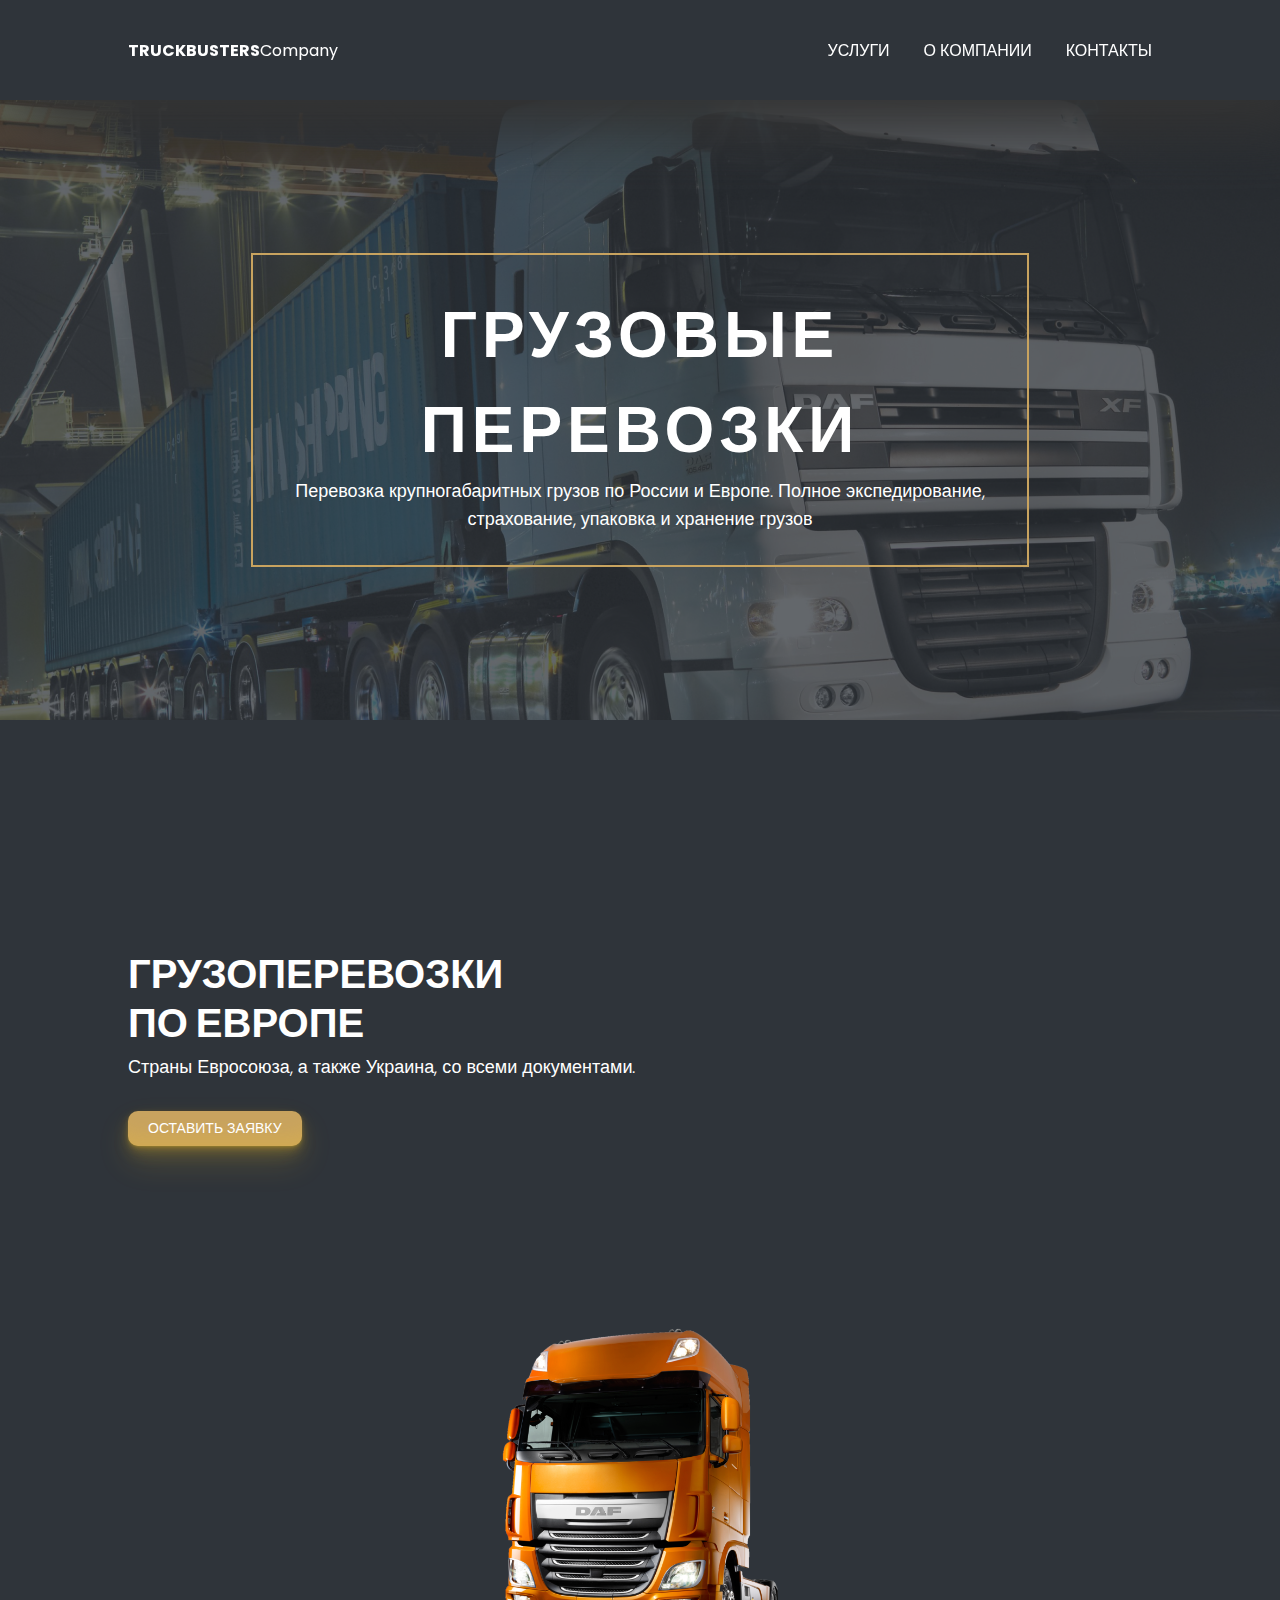
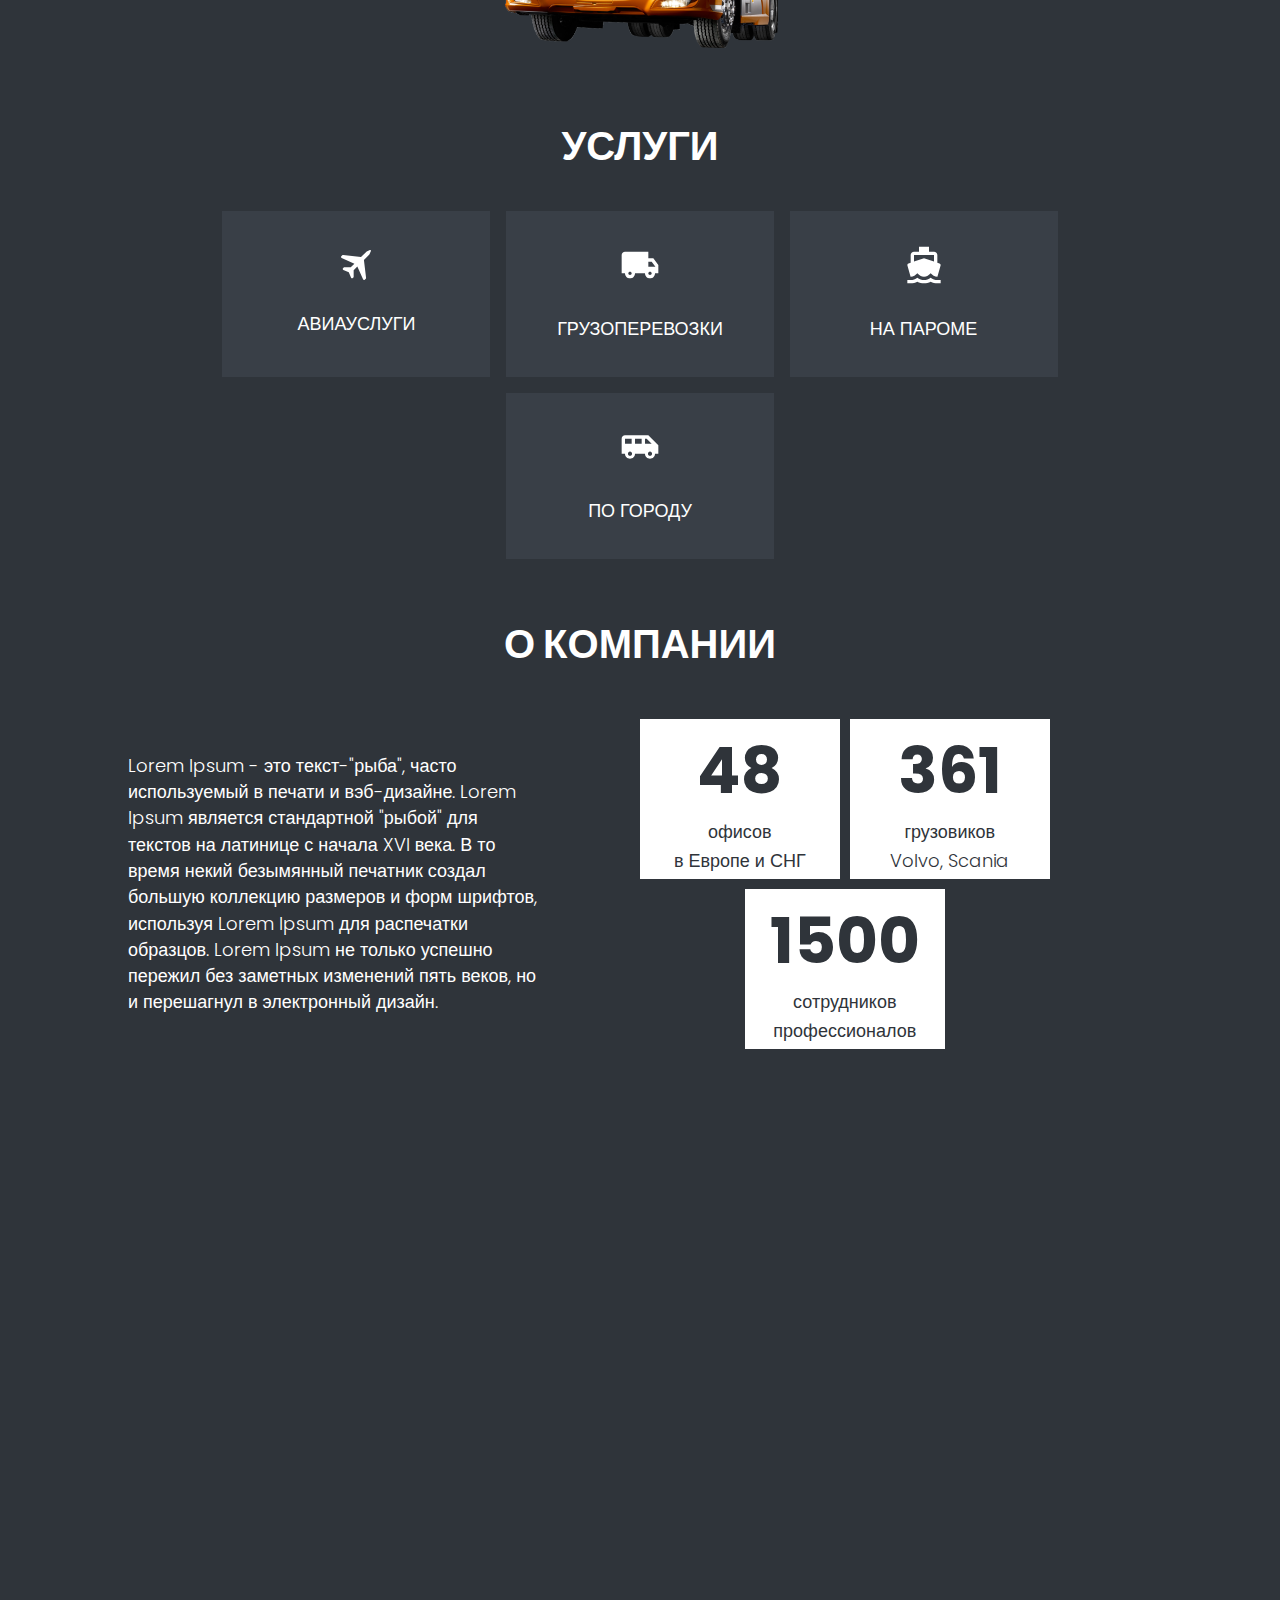
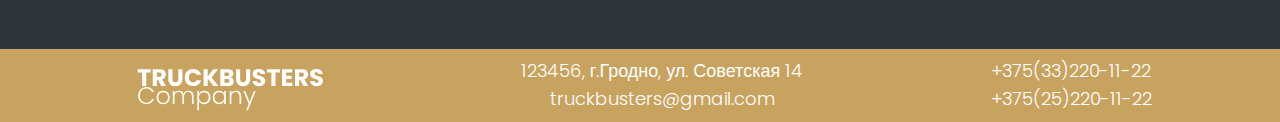
==== commit 3a767d6b: "* Implement fullscreen burger menu" ====
--- a/index.html
+++ b/index.html
@@ -19,8 +19,18 @@
             <li><a href="#contacts">КОНТАКТЫ</a></li>
         </ul>
     </div>
-    <div class="nav-burger">
-        <img alt="burger menu" src="media/menu-icon.svg" style="width: 100%; height: 100%; object-fit: contain"/>
+    <div class="nav-burger" id="burger_button">
+        <img alt="burger menu" src="media/menu-icon.svg"
+             style="width: 100%; height: 100%; object-fit: contain; pointer-events: none; user-select: none;"/>
+    </div>
+
+    <!-- mobile-only fullscreen menu -->
+    <div class="menu_mobile hidden" id="menu_mobile">
+        <ul style="display: flex; flex-direction: column; gap: 12px;" id="mobile_menu_links">
+            <li style="padding: 0"><a style="font-size: 1.75rem; font-weight: bold" href="#services">УСЛУГИ</a></li>
+            <li style="padding: 0"><a style="font-size: 1.75rem; font-weight: bold" href="#about-us">О КОМПАНИИ</a></li>
+            <li style="padding: 0"><a style="font-size: 1.75rem; font-weight: bold" href="#contacts">КОНТАКТЫ</a></li>
+        </ul>
     </div>
 </nav>
 <section style="padding: 0;">
--- a/main.css
+++ b/main.css
@@ -91,6 +91,10 @@
     justify-content: space-between;
     align-items: center;
     padding: 0 10%;
+    position: sticky;
+    top: 0;
+    background: var(--dark);
+    box-shadow: 30px 30px 59px #343434, -30px -30px 59px #464646;
 }
 
 .nav-btns {
@@ -101,6 +105,8 @@
     display: none;
     width: 35px;
     height: 35px;
+    z-index: 55;
+    cursor: pointer;
 }
 
 ul li {
@@ -369,6 +375,22 @@
     justify-content: space-evenly;
 }
 
+.menu_mobile {
+    position: fixed;
+    inset: 0;
+    width: 100vw;
+    height: 100vh;
+    display: flex;
+    justify-content: center;
+    align-items: center;
+    z-index: 50;
+    background: rgba(9, 9, 9, 0.75);
+}
+
+.menu_mobile.hidden {
+    display: none;
+}
+
 @media screen and (max-width: 768px) {
     .nav {
         padding: 0 6%;
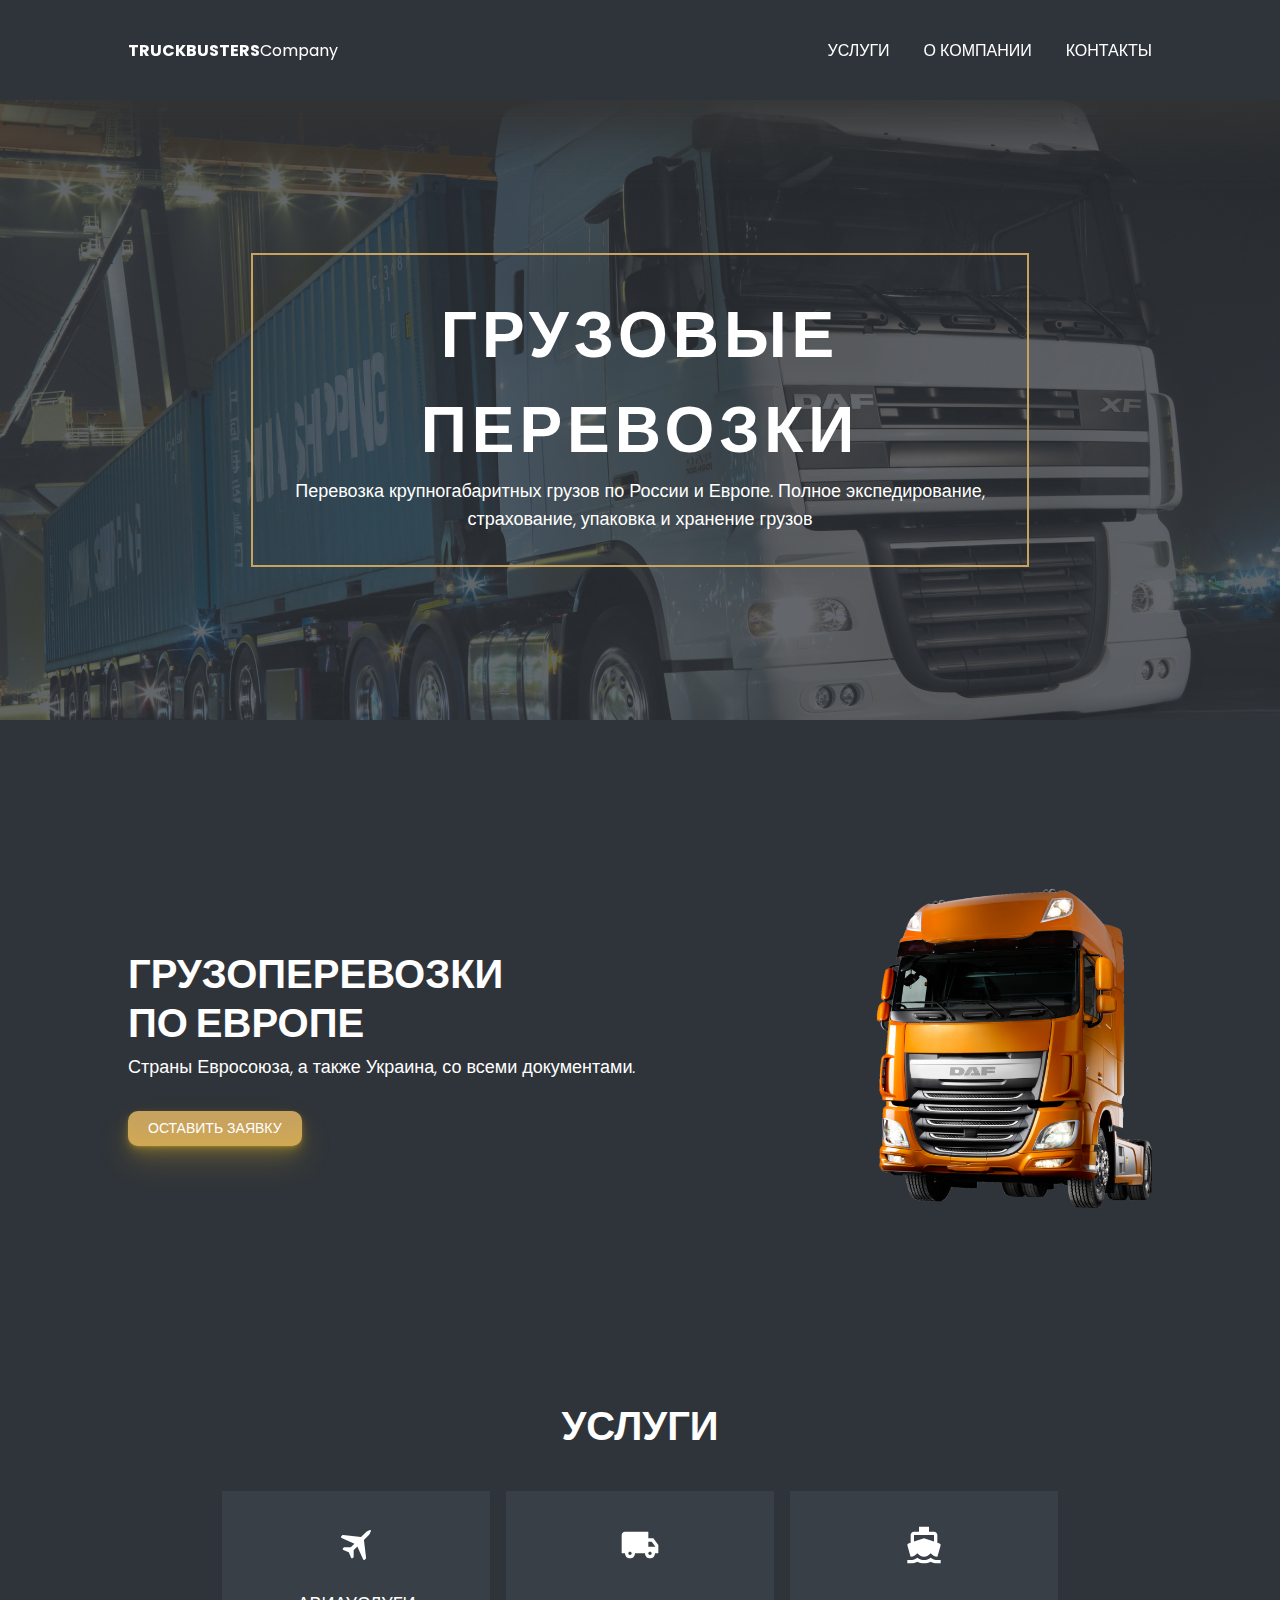
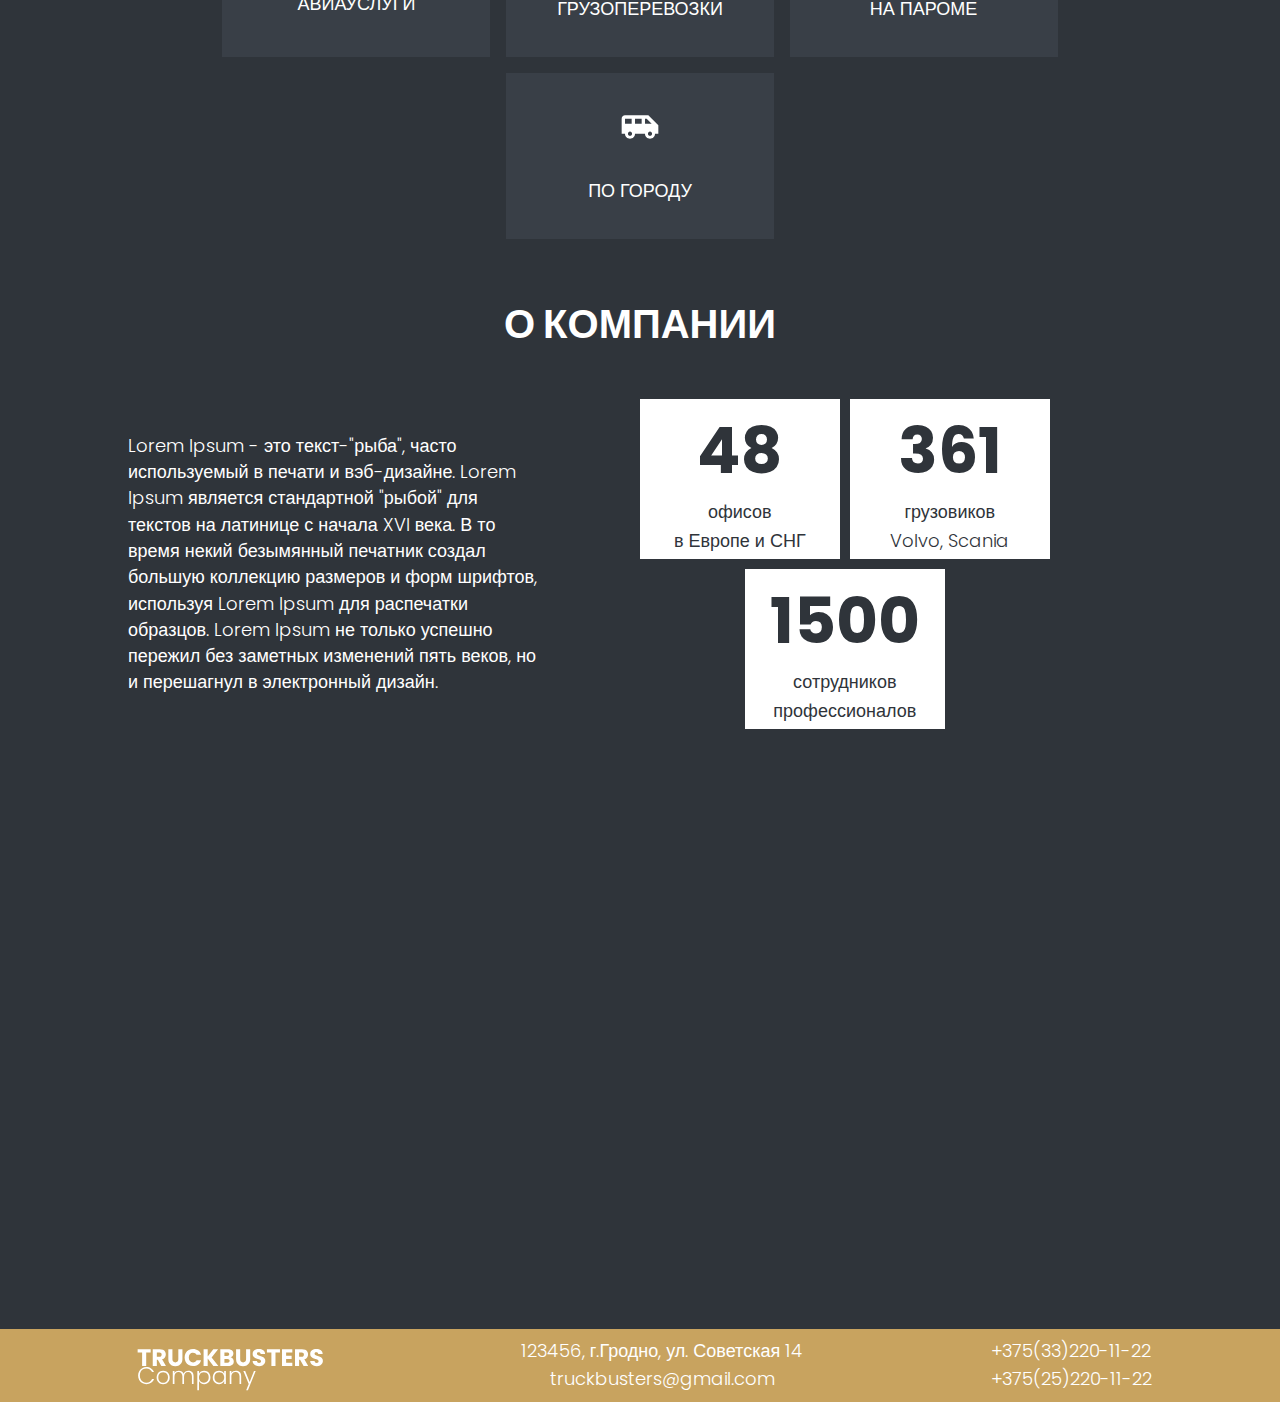
==== commit 62897945: "* Fix truck image on mobile devices" ====
--- a/index.html
+++ b/index.html
@@ -55,7 +55,7 @@
             </p>
             <a href="./form.html">
                 <button class="form-btn" role="button">ОСТАВИТЬ ЗАЯВКУ</button>
-            </a></div>
+            </a>
         </div>
         <div style="display: flex; align-items: center; justify-content: center; height: 75%">
             <img src="./media/daf-truck.png" alt="truck-img" class="truck-img"/>
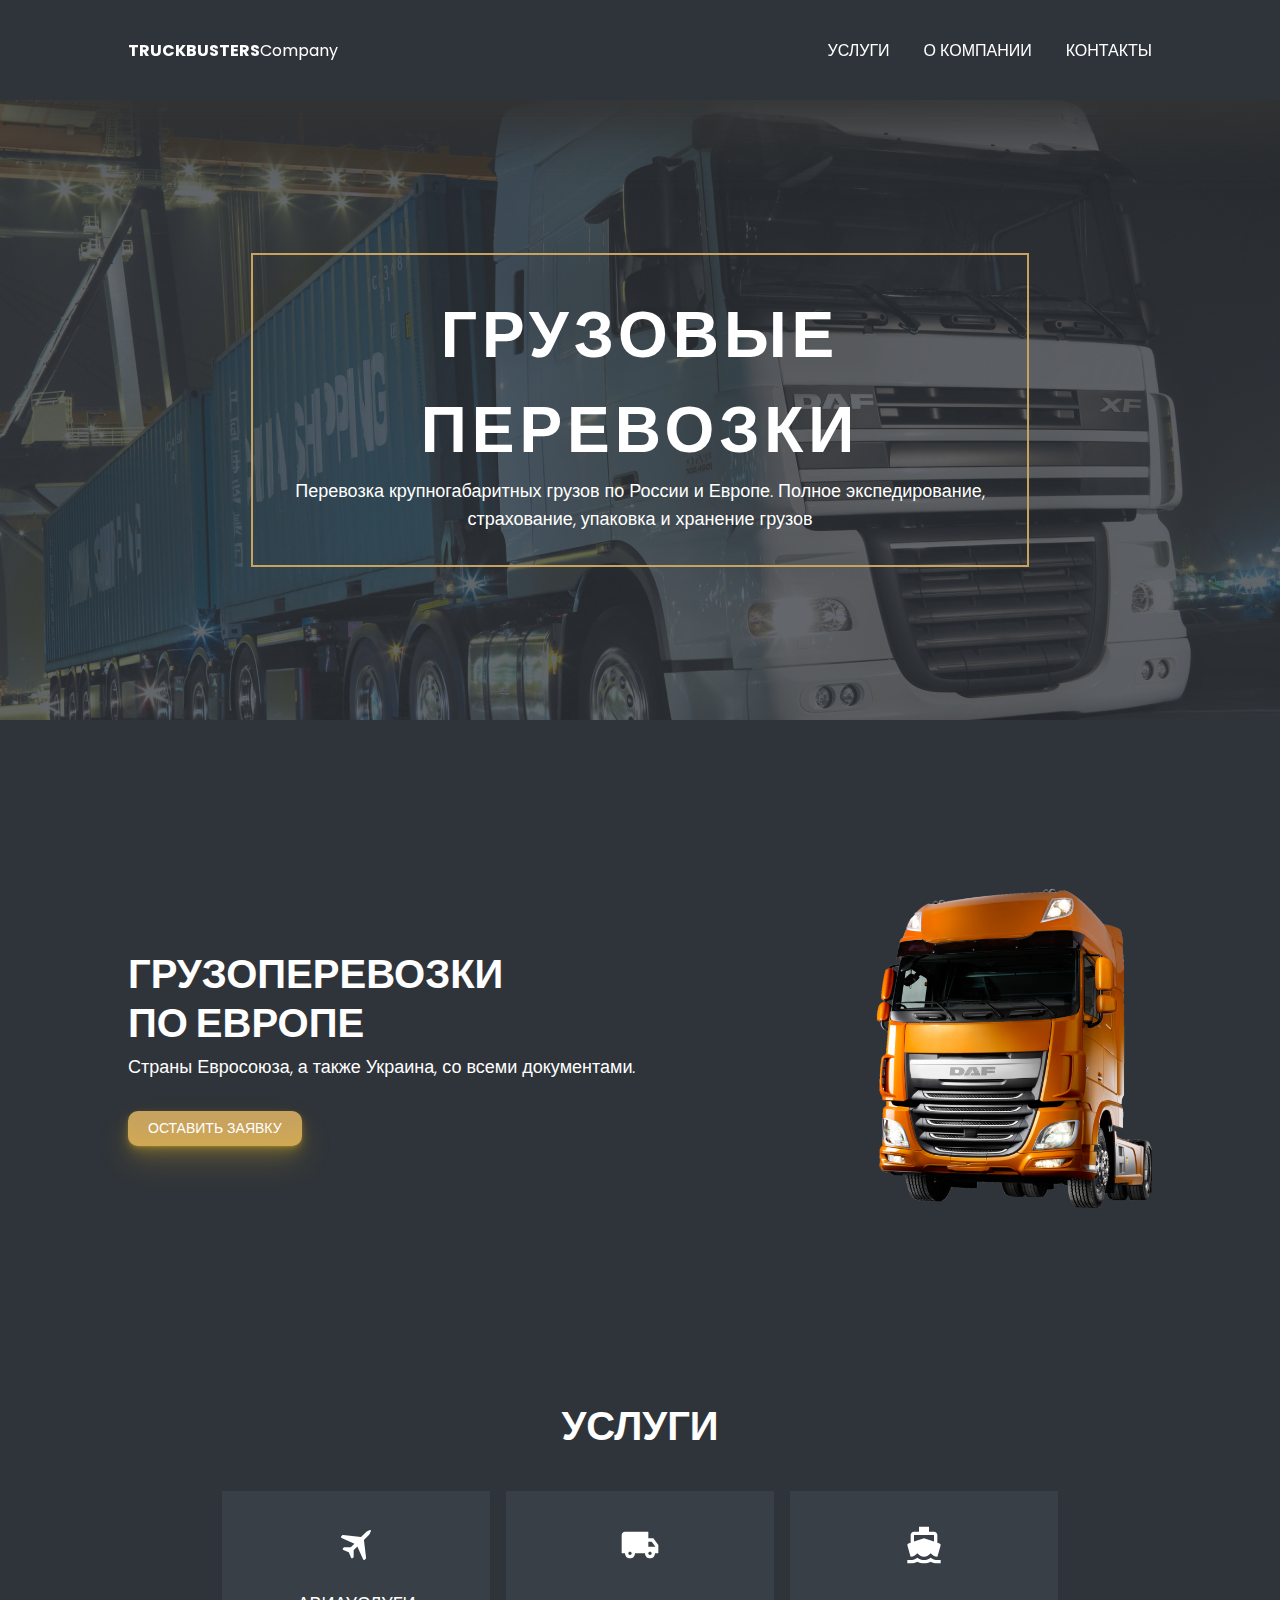
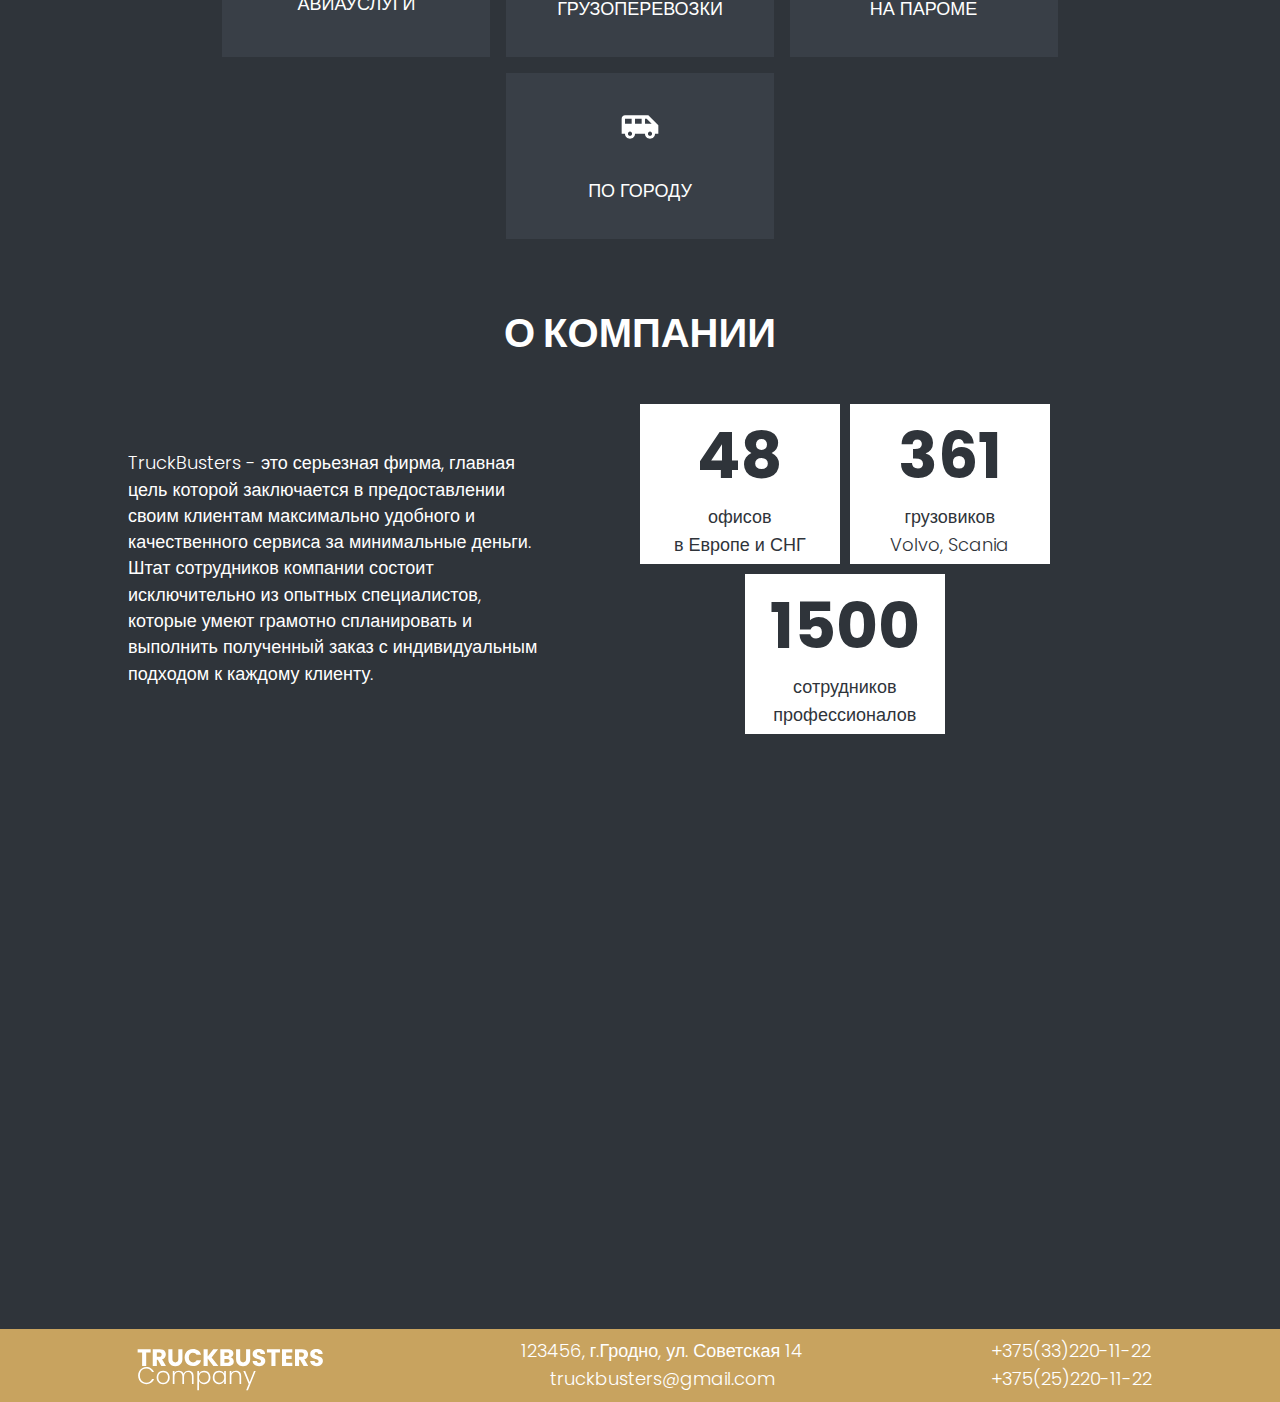
==== commit f7cca179: "*Fixed text" ====
--- a/index.html
+++ b/index.html
@@ -1,190 +1,344 @@
 <!DOCTYPE html>
 <html lang="ru">
-<head>
-    <meta charset="UTF-8"/>
-    <meta http-equiv="X-UA-Compatible" content="IE=edge"/>
-    <meta name="viewport" content="width=device-width, initial-scale=1.0"/>
-    <link rel="stylesheet" href="./main.css"/>
-    <title>TRUCKBUSTERS</title>
-</head>
-<body>
-<nav class="nav">
-    <div class="logo">
-        <a href="./index.html"><strong>TRUCKBUSTERS</strong>Company</a>
-    </div>
-    <div class="nav-btns">
-        <ul>
-            <li><a href="#services">УСЛУГИ</a></li>
-            <li><a href="#about-us">О КОМПАНИИ</a></li>
-            <li><a href="#contacts">КОНТАКТЫ</a></li>
-        </ul>
-    </div>
-    <div class="nav-burger" id="burger_button">
-        <img alt="burger menu" src="media/menu-icon.svg"
-             style="width: 100%; height: 100%; object-fit: contain; pointer-events: none; user-select: none;"/>
-    </div>
-
-    <!-- mobile-only fullscreen menu -->
-    <div class="menu_mobile hidden" id="menu_mobile">
-        <ul style="display: flex; flex-direction: column; gap: 12px;" id="mobile_menu_links">
-            <li style="padding: 0"><a style="font-size: 1.75rem; font-weight: bold" href="#services">УСЛУГИ</a></li>
-            <li style="padding: 0"><a style="font-size: 1.75rem; font-weight: bold" href="#about-us">О КОМПАНИИ</a></li>
-            <li style="padding: 0"><a style="font-size: 1.75rem; font-weight: bold" href="#contacts">КОНТАКТЫ</a></li>
-        </ul>
-    </div>
-</nav>
-<section style="padding: 0;">
-    <div class="main_text_bg">
-        <div class="main_text">
-            <h1>грузовые перевозки</h1>
-            <p>
-                Перевозка крупногабаритных грузов по России и
-                Европе. Полное экспедирование, страхование, упаковка
-                и хранение грузов
-            </p>
-        </div>
-    </div>
-</section>
-<section style="padding: 3rem 0;">
-    <div class="scnd-screen">
-        <div class="scnd-left">
-            <h2>грузоперевозки<br/>по европе</h2>
-            <p style="text-align: left; margin: 5px 0 30px 0;">
-                Страны Евросоюза, а также Украина, со всеми
-                документами.
-            </p>
-            <a href="./form.html">
-                <button class="form-btn" role="button">ОСТАВИТЬ ЗАЯВКУ</button>
-            </a>
-        </div>
-        <div style="display: flex; align-items: center; justify-content: center; height: 75%">
-            <img src="./media/daf-truck.png" alt="truck-img" class="truck-img"/>
-        </div>
-    </div>
-</section>
-<section>
-    <div class="thrd-screen">
-        <div style="text-align: center">
-            <a id="services"></a>
-            <h2>услуги</h2>
-        </div>
-        <div class="services" id="services_modals">
-            <div class="service_container" data-modal-id="flight">
-                <img alt="service picture" src="./media/airplane-flight.svg"/>
-                <p>авиауслуги</p>
-            </div>
-            <div class="service_container" data-modal-id="local_shipping">
-                <img alt="service picture" src="./media/local_shipping.svg"/>
-                <p>грузоперевозки</p>
-            </div>
-            <div class="service_container" data-modal-id="boat">
-                <img alt="service picture" src="./media/boat.svg"/>
-                <p>на пароме</p>
-            </div>
-            <div class="service_container" data-modal-id="car">
-                <img alt="service picture" src="./media/cityCar.svg"/>
-                <p>по городу</p>
-            </div>
-        </div>
-    </div>
-    <dialog id="flight">
-        <div class="modal_container">
-            <h2 style="text-align: center">Авиаперевозки от TruckBusters</h2>
-            <p>
-                Выгодно, быстро и надежно - это про авиаперевозки от TruckBusters!
-                <span>Lorem ipsum dolor sit amet, consectetur adipisicing elit. Blanditiis dolore expedita facere illo iure maxime ratione! Consectetur, dolorum, reiciendis! Ea in libero odit quas sunt? Incidunt laborum porro temporibus voluptatem?</span><span>Amet atque consequuntur cum deserunt eaque esse eveniet exercitationem harum laboriosam laborum minima molestiae nobis nulla odit officia quae quasi quo quos rerum sapiente soluta, sunt tenetur totam velit voluptas.</span>
-            </p>
-
-            <button class="modal_close">Закрыть</button>
-        </div>
-    </dialog>
-    <dialog id="local_shipping">
-        <div class="modal_container">
-            <h2 style="text-align: center">Грузоперевозки от TruckBusters</h2>
-            <p>
-                Выгодно, быстро и надежно - это про авиаперевозки от TruckBusters!
-                <span>Lorem ipsum dolor sit amet, consectetur adipisicing elit. Blanditiis dolore expedita facere illo iure maxime ratione! Consectetur, dolorum, reiciendis! Ea in libero odit quas sunt? Incidunt laborum porro temporibus voluptatem?</span><span>Amet atque consequuntur cum deserunt eaque esse eveniet exercitationem harum laboriosam laborum minima molestiae nobis nulla odit officia quae quasi quo quos rerum sapiente soluta, sunt tenetur totam velit voluptas.</span>
-            </p>
-
-            <button class="modal_close">Закрыть</button>
-        </div>
-    </dialog>
-    <dialog id="boat">
-        <div class="modal_container">
-            <h2 style="text-align: center">Перевозки на пароме от TruckBusters</h2>
-            <p>
-                Выгодно, быстро и надежно - это про авиаперевозки от TruckBusters!
-                <span>Lorem ipsum dolor sit amet, consectetur adipisicing elit. Blanditiis dolore expedita facere illo iure maxime ratione! Consectetur, dolorum, reiciendis! Ea in libero odit quas sunt? Incidunt laborum porro temporibus voluptatem?</span><span>Amet atque consequuntur cum deserunt eaque esse eveniet exercitationem harum laboriosam laborum minima molestiae nobis nulla odit officia quae quasi quo quos rerum sapiente soluta, sunt tenetur totam velit voluptas.</span>
-            </p>
-
-            <button class="modal_close">Закрыть</button>
-        </div>
-    </dialog>
-    <dialog id="car">
-        <div class="modal_container">
-            <h2 style="text-align: center">Городские перевозки от TruckBusters</h2>
-            <p>
-                Выгодно, быстро и надежно - это про авиаперевозки от TruckBusters!
-                <span>Lorem ipsum dolor sit amet, consectetur adipisicing elit. Blanditiis dolore expedita facere illo iure maxime ratione! Consectetur, dolorum, reiciendis! Ea in libero odit quas sunt? Incidunt laborum porro temporibus voluptatem?</span><span>Amet atque consequuntur cum deserunt eaque esse eveniet exercitationem harum laboriosam laborum minima molestiae nobis nulla odit officia quae quasi quo quos rerum sapiente soluta, sunt tenetur totam velit voluptas.</span>
-            </p>
-
-            <button class="modal_close">Закрыть</button>
-        </div>
-    </dialog>
-</section>
-<section>
-    <div class="frth-screen">
-        <div>
-            <a id='about-us'><h2>О КОМПАНИИ</h2></a>
-        </div>
-        <div style="display: flex; align-items: center; justify-content: space-evenly;">
-            <div class="about-left">
-                <p style="text-align: left; padding: 50px 0; line-height: 146.5%;">Lorem Ipsum - это текст-"рыба", часто
-                    используемый в печати и вэб-дизайне. Lorem Ipsum является стандартной "рыбой" для текстов на
-                    латинице с
-                    начала XVI века.
-                    В то время некий безымянный печатник создал большую коллекцию размеров и форм шрифтов, используя
-                    Lorem
-                    Ipsum для распечатки образцов.
-                    Lorem Ipsum не только успешно пережил без заметных изменений пять веков, но и перешагнул в
-                    электронный
-                    дизайн.</p>
-            </div>
-            <div class="about-right">
-                <div class="block">
-                    <h1>48</h1>
-                    <p>офисов<br/> в Европе и СНГ</p>
-                </div>
-                <div class="block">
-                    <h1>361</h1>
-                    <p>грузовиков<br/>Volvo, Scania</p>
-                </div>
-                <div class="block">
-                    <h1>1500</h1>
-                    <p>сотрудников<br/> профессионалов</p>
-                </div>
-            </div>
-        </div>
-    </div>
-</section>
-<section style="padding: 0; height: 550px">
-    <iframe src="https://www.google.com/maps/embed?pb=!1m18!1m12!1m3!1d835.4663209471872!2d23.83007206125429!3d53.6816344120305!2m3!1f0!2f0!3f0!3m2!1i1024!2i768!4f13.1!3m3!1m2!1s0x46dfd625d04e0f91%3A0x3d5e65a04c38e688!2z0KHQvtCy0LXRgtGB0LrQsNGPINGD0LsuIDE0LCDQk9GA0L7QtNC90L4!5e0!3m2!1sru!2sby!4v1670261674907!5m2!1sru!2sby"
-            width="100%" height="100%" style="border:0;" allowfullscreen="" loading="lazy"
-            referrerpolicy="no-referrer-when-downgrade"></iframe>
-</section>
-<footer>
-    <img alt="logo" src="./media/logo-footer.svg">
-    <div style="display: flex; flex-direction: column;">
-        <p>123456, г.Гродно, ул. Советская 14</p>
-        <p>truckbusters@gmail.com</p>
-    </div>
-    <div style="display: flex; flex-direction: column;">
-        <a id="contacts"><p>+375(33)220-11-22</p></a>
-        <p>+375(25)220-11-22</p>
-    </div>
-</footer>
-
-<!-- Modals script -->
-<script defer src="./script.js"></script>
-</body>
+    <head>
+        <meta charset="UTF-8" />
+        <meta http-equiv="X-UA-Compatible" content="IE=edge" />
+        <meta name="viewport" content="width=device-width, initial-scale=1.0" />
+        <link rel="stylesheet" href="./main.css" />
+        <title>TRUCKBUSTERS</title>
+    </head>
+    <body>
+        <nav class="nav">
+            <div class="logo">
+                <a href="./index.html"><strong>TRUCKBUSTERS</strong>Company</a>
+            </div>
+            <div class="nav-btns">
+                <ul>
+                    <li><a href="#services">УСЛУГИ</a></li>
+                    <li><a href="#about-us">О КОМПАНИИ</a></li>
+                    <li><a href="#contacts">КОНТАКТЫ</a></li>
+                </ul>
+            </div>
+            <div class="nav-burger" id="burger_button">
+                <img
+                    alt="burger menu"
+                    src="media/menu-icon.svg"
+                    style="
+                        width: 100%;
+                        height: 100%;
+                        object-fit: contain;
+                        pointer-events: none;
+                        user-select: none;
+                    "
+                />
+            </div>
+
+            <!-- mobile-only fullscreen menu -->
+            <div class="menu_mobile hidden" id="menu_mobile">
+                <ul
+                    style="display: flex; flex-direction: column; gap: 12px"
+                    id="mobile_menu_links"
+                >
+                    <li style="padding: 0">
+                        <a
+                            style="font-size: 1.75rem; font-weight: bold"
+                            href="#services"
+                            >УСЛУГИ</a
+                        >
+                    </li>
+                    <li style="padding: 0">
+                        <a
+                            style="font-size: 1.75rem; font-weight: bold"
+                            href="#about-us"
+                            >О КОМПАНИИ</a
+                        >
+                    </li>
+                    <li style="padding: 0">
+                        <a
+                            style="font-size: 1.75rem; font-weight: bold"
+                            href="#contacts"
+                            >КОНТАКТЫ</a
+                        >
+                    </li>
+                </ul>
+            </div>
+        </nav>
+        <section style="padding: 0">
+            <div class="main_text_bg">
+                <div class="main_text">
+                    <h1>грузовые перевозки</h1>
+                    <p>
+                        Перевозка крупногабаритных грузов по России и Европе.
+                        Полное экспедирование, страхование, упаковка и хранение
+                        грузов
+                    </p>
+                </div>
+            </div>
+        </section>
+        <section style="padding: 3rem 0">
+            <div class="scnd-screen">
+                <div class="scnd-left">
+                    <h2>грузоперевозки<br />по европе</h2>
+                    <p style="text-align: left; margin: 5px 0 30px 0">
+                        Страны Евросоюза, а также Украина, со всеми документами.
+                    </p>
+                    <a href="./form.html">
+                        <button class="form-btn" role="button">
+                            ОСТАВИТЬ ЗАЯВКУ
+                        </button>
+                    </a>
+                </div>
+                <div
+                    style="
+                        display: flex;
+                        align-items: center;
+                        justify-content: center;
+                        height: 75%;
+                    "
+                >
+                    <img
+                        src="./media/daf-truck.png"
+                        alt="truck-img"
+                        class="truck-img"
+                    />
+                </div>
+            </div>
+        </section>
+        <section>
+            <div class="thrd-screen">
+                <div style="text-align: center">
+                    <a id="services"></a>
+                    <h2>услуги</h2>
+                </div>
+                <div class="services" id="services_modals">
+                    <div class="service_container" data-modal-id="flight">
+                        <img
+                            alt="service picture"
+                            src="./media/airplane-flight.svg"
+                        />
+                        <p>авиауслуги</p>
+                    </div>
+                    <div
+                        class="service_container"
+                        data-modal-id="local_shipping"
+                    >
+                        <img
+                            alt="service picture"
+                            src="./media/local_shipping.svg"
+                        />
+                        <p>грузоперевозки</p>
+                    </div>
+                    <div class="service_container" data-modal-id="boat">
+                        <img alt="service picture" src="./media/boat.svg" />
+                        <p>на пароме</p>
+                    </div>
+                    <div class="service_container" data-modal-id="car">
+                        <img alt="service picture" src="./media/cityCar.svg" />
+                        <p>по городу</p>
+                    </div>
+                </div>
+            </div>
+            <dialog id="flight">
+                <div class="modal_container">
+                    <h2 style="text-align: center">
+                        Авиаперевозки от TruckBusters
+                    </h2>
+                    <p>
+                        Выгодно, быстро и надежно - это про авиаперевозки от
+                        TruckBusters!
+                        <span
+                            >Агентские соглашения с авиакомпаниями BELAVIA, LOT
+                            Polish Airlines, Lufthansa Cargo, Turkish Airlines,
+                            Etihad Airways, AirBaltic, Czech Airlines = доставка
+                            груза из любой точки мира в любую точку мира по
+                            специальным тарифам <br />
+                            Деловые контакты с крупнейшими
+                            транспортно-экспедиционными компаниями = доставка
+                            «до двери» <br />
+                            Расположение офиса в НАП «Минск-2» и наличие в штате
+                            сотрудников по таможенному оформлению =
+                            оперативность </span
+                        ><span
+                            >Собственный автопарк и регистрация в реестре
+                            таможенных перевозчиков = удобство доставки грузов в
+                            аэропорт <br />
+                            Страхование груза по приемлемым тарифным ставкам
+                            <br />
+                            Сертификат ИАТА на перевозку опасных грузов</span
+                        >
+                    </p>
+
+                    <button class="modal_close">Закрыть</button>
+                </div>
+            </dialog>
+            <dialog id="local_shipping">
+                <div class="modal_container">
+                    <h2 style="text-align: center">
+                        Грузоперевозки от TruckBusters
+                    </h2>
+                    <p>
+                        Выгодно, быстро и надежно - это про грузоперевозки от
+                        TruckBusters!
+                        <span
+                            >Грузоперевозки по Беларуси в целом и грузоперевозки
+                            в Минске в частности - вот только незначительная
+                            часть оказываемых нашей компанией услуг. </span
+                        ><span
+                            >Большой парк грузовых автомобилей различной
+                            грузоподъемности; <br />
+                            Богатый опыт работы с партнерами из Беларуси,
+                            России, СНГ и Европы;<br />
+                            Одни из самых лучших цен и условий сотрудничества на
+                            рынке: у нас - от 19 рублей за час. <br />
+                            Качество, оптимизированность и оперативность
+                            национальных и международных перевозок.</span
+                        >
+                    </p>
+
+                    <button class="modal_close">Закрыть</button>
+                </div>
+            </dialog>
+            <dialog id="boat">
+                <div class="modal_container">
+                    <h2 style="text-align: center">
+                        Перевозки на пароме от TruckBusters
+                    </h2>
+                    <p>
+                        Выгодно, быстро и надежно - это про грузоперевозки от
+                        TruckBusters!
+                        <span
+                            >Грузоперевозки морским транспортом характеризуются
+                            стабильно высоким спросом благодаря большому обороту
+                            грузов и простоте организации процесса. Среди
+                            преимуществ такого вида перевозок – внушительная
+                            грузоподъемность кораблей, низкая себестоимость,
+                            небольшое ограничение пропускной способности. Кроме
+                            того, суда транспортируют товары различных типов. </span
+                        ><span
+                            ><br />Так, для перевозки наливных грузов
+                            предназначены танкеры, контейнеры транспортируются
+                            контейнеровозами, а автомобили доставляются
+                            трейлерными суднами (ролкерами). Морской транспорт
+                            быстро преодолевает значительные расстояния
+                            (например, доставляет товары в страны Европы, СНГ,
+                            Балкан, Прибалтики, Средней Азии).</span
+                        >
+                    </p>
+
+                    <button class="modal_close">Закрыть</button>
+                </div>
+            </dialog>
+            <dialog id="car">
+                <div class="modal_container">
+                    <h2 style="text-align: center">
+                        Городские перевозки от TruckBusters
+                    </h2>
+                    <p>
+                        Выгодно, быстро и надежно - это про грузоперевозки от
+                        TruckBusters!
+                        <span
+                            >Если Вам необходимо организовать перевозку грузов
+                            из Гродно, достаточно обратиться в TruckBusters
+                            Company в г. Гродно. Опытные специалисты в короткий
+                            срок рассчитают возможную стоимость услуги. Далее
+                            после заполнения предварительной заявки и
+                            согласования маршрута Вам остается лишь дожидаться
+                            уведомления о доставке в пункт назначения и
+                            отслеживать груз в пути (для этого вся используемая
+                            компанией техника оборудована высокоточными
+                            средствами навигации). </span
+                        ><span
+                            ><br />По желанию клиента оплата грузоперевозок
+                            безналичным способом может осуществляться как по
+                            факту доставки, так и по предоплате. При
+                            необходимости наши специалисты возьмутся за
+                            организацию перевозок негабаритных или опасных
+                            грузов, а также предложат вам ряд дополнительных
+                            услуг.</span
+                        >
+                    </p>
+
+                    <button class="modal_close">Закрыть</button>
+                </div>
+            </dialog>
+        </section>
+        <section>
+            <div class="frth-screen">
+                <div>
+                    <a id="about-us"><h2>О КОМПАНИИ</h2></a>
+                </div>
+                <div
+                    style="
+                        display: flex;
+                        align-items: center;
+                        justify-content: space-evenly;
+                    "
+                >
+                    <div class="about-left">
+                        <p
+                            style="
+                                text-align: left;
+                                padding: 50px 0;
+                                line-height: 146.5%;
+                            "
+                        >
+                            TruckBusters - это серьезная фирма, главная цель
+                            которой заключается в предоставлении своим клиентам
+                            максимально удобного и качественного сервиса за
+                            минимальные деньги. <br />
+                            Штат сотрудников компании состоит исключительно из
+                            опытных специалистов, которые умеют грамотно
+                            спланировать и выполнить полученный заказ с
+                            индивидуальным подходом к каждому клиенту.
+                        </p>
+                    </div>
+                    <div class="about-right">
+                        <div class="block">
+                            <h1>48</h1>
+                            <p>
+                                офисов<br />
+                                в Европе и СНГ
+                            </p>
+                        </div>
+                        <div class="block">
+                            <h1>361</h1>
+                            <p>грузовиков<br />Volvo, Scania</p>
+                        </div>
+                        <div class="block">
+                            <h1>1500</h1>
+                            <p>
+                                сотрудников<br />
+                                профессионалов
+                            </p>
+                        </div>
+                    </div>
+                </div>
+            </div>
+        </section>
+        <section style="padding: 0; height: 550px">
+            <iframe
+                src="https://www.google.com/maps/embed?pb=!1m18!1m12!1m3!1d835.4663209471872!2d23.83007206125429!3d53.6816344120305!2m3!1f0!2f0!3f0!3m2!1i1024!2i768!4f13.1!3m3!1m2!1s0x46dfd625d04e0f91%3A0x3d5e65a04c38e688!2z0KHQvtCy0LXRgtGB0LrQsNGPINGD0LsuIDE0LCDQk9GA0L7QtNC90L4!5e0!3m2!1sru!2sby!4v1670261674907!5m2!1sru!2sby"
+                width="100%"
+                height="100%"
+                style="border: 0"
+                allowfullscreen=""
+                loading="lazy"
+                referrerpolicy="no-referrer-when-downgrade"
+            ></iframe>
+        </section>
+        <footer>
+            <img alt="logo" src="./media/logo-footer.svg" />
+            <div style="display: flex; flex-direction: column">
+                <p>123456, г.Гродно, ул. Советская 14</p>
+                <p>truckbusters@gmail.com</p>
+            </div>
+            <div style="display: flex; flex-direction: column">
+                <a id="contacts"><p>+375(33)220-11-22</p></a>
+                <p>+375(25)220-11-22</p>
+            </div>
+        </footer>
+
+        <!-- Modals script -->
+        <script defer src="./script.js"></script>
+    </body>
 </html>
